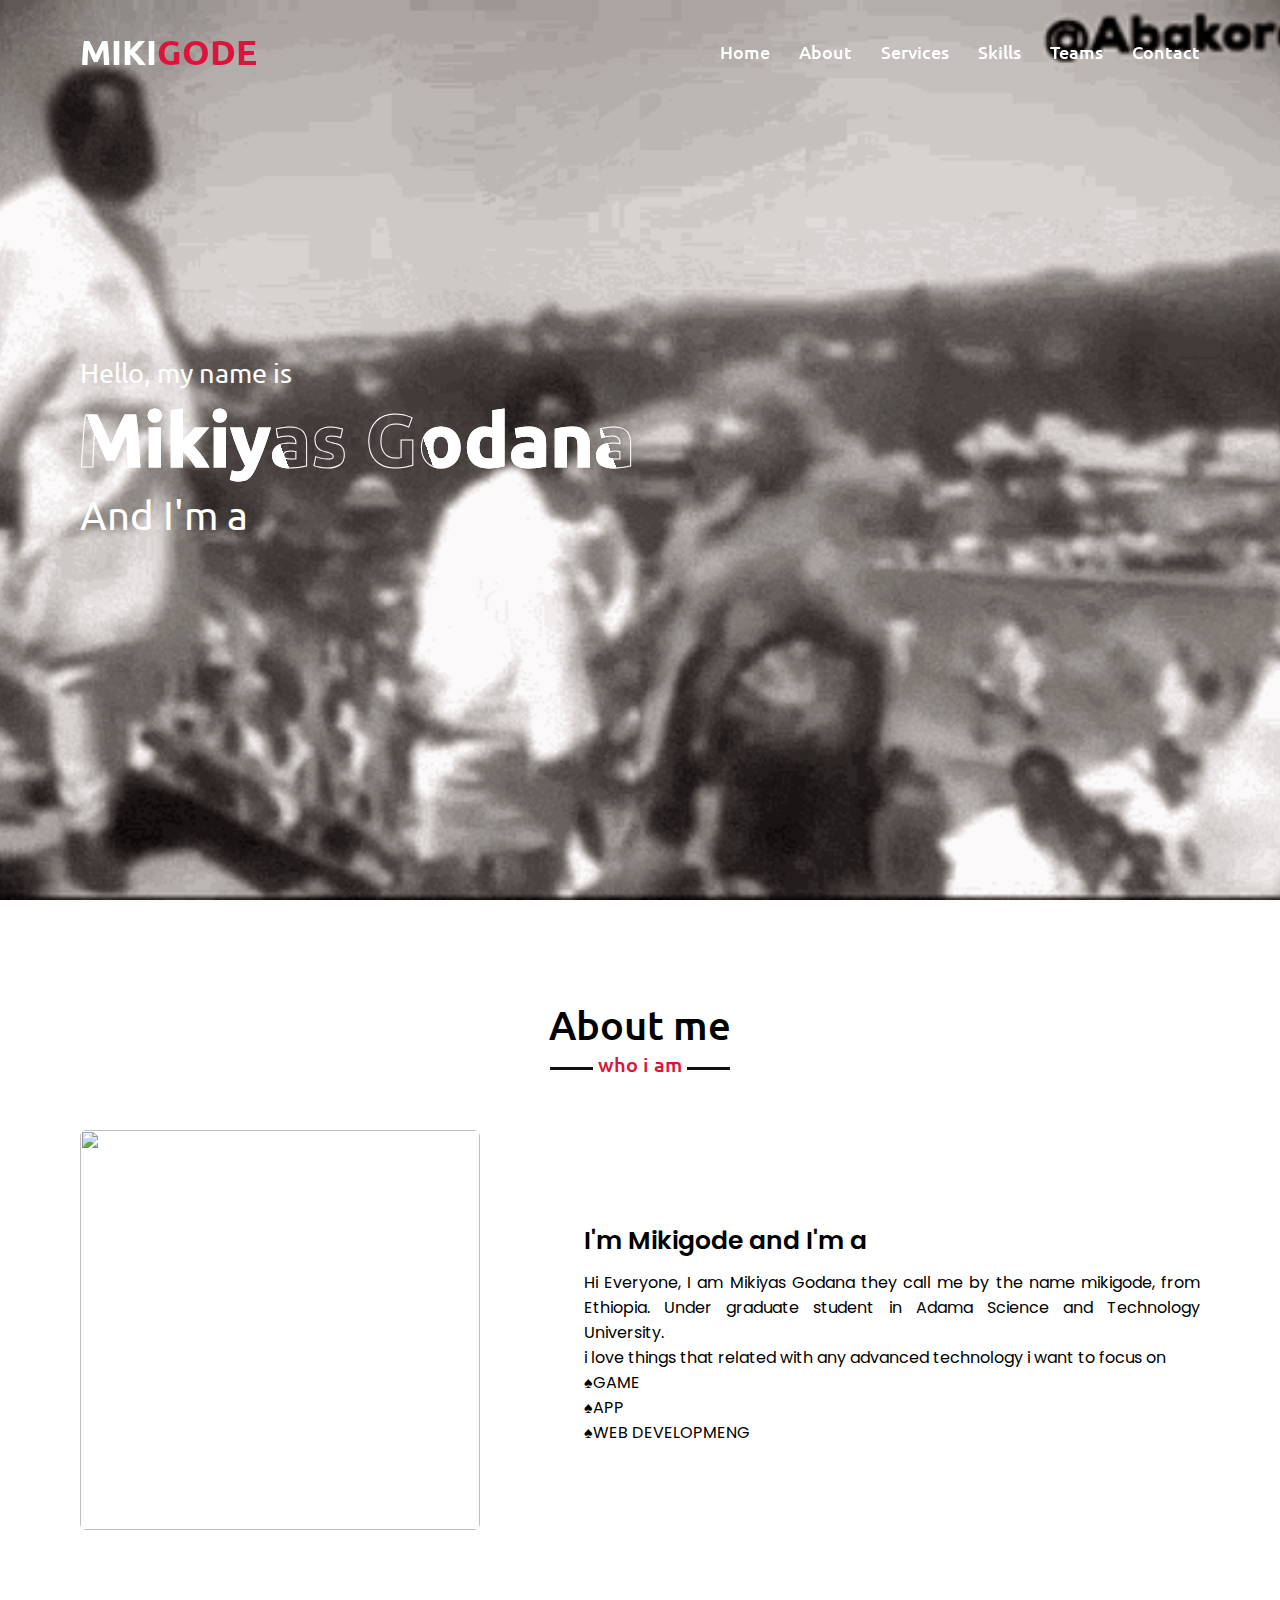
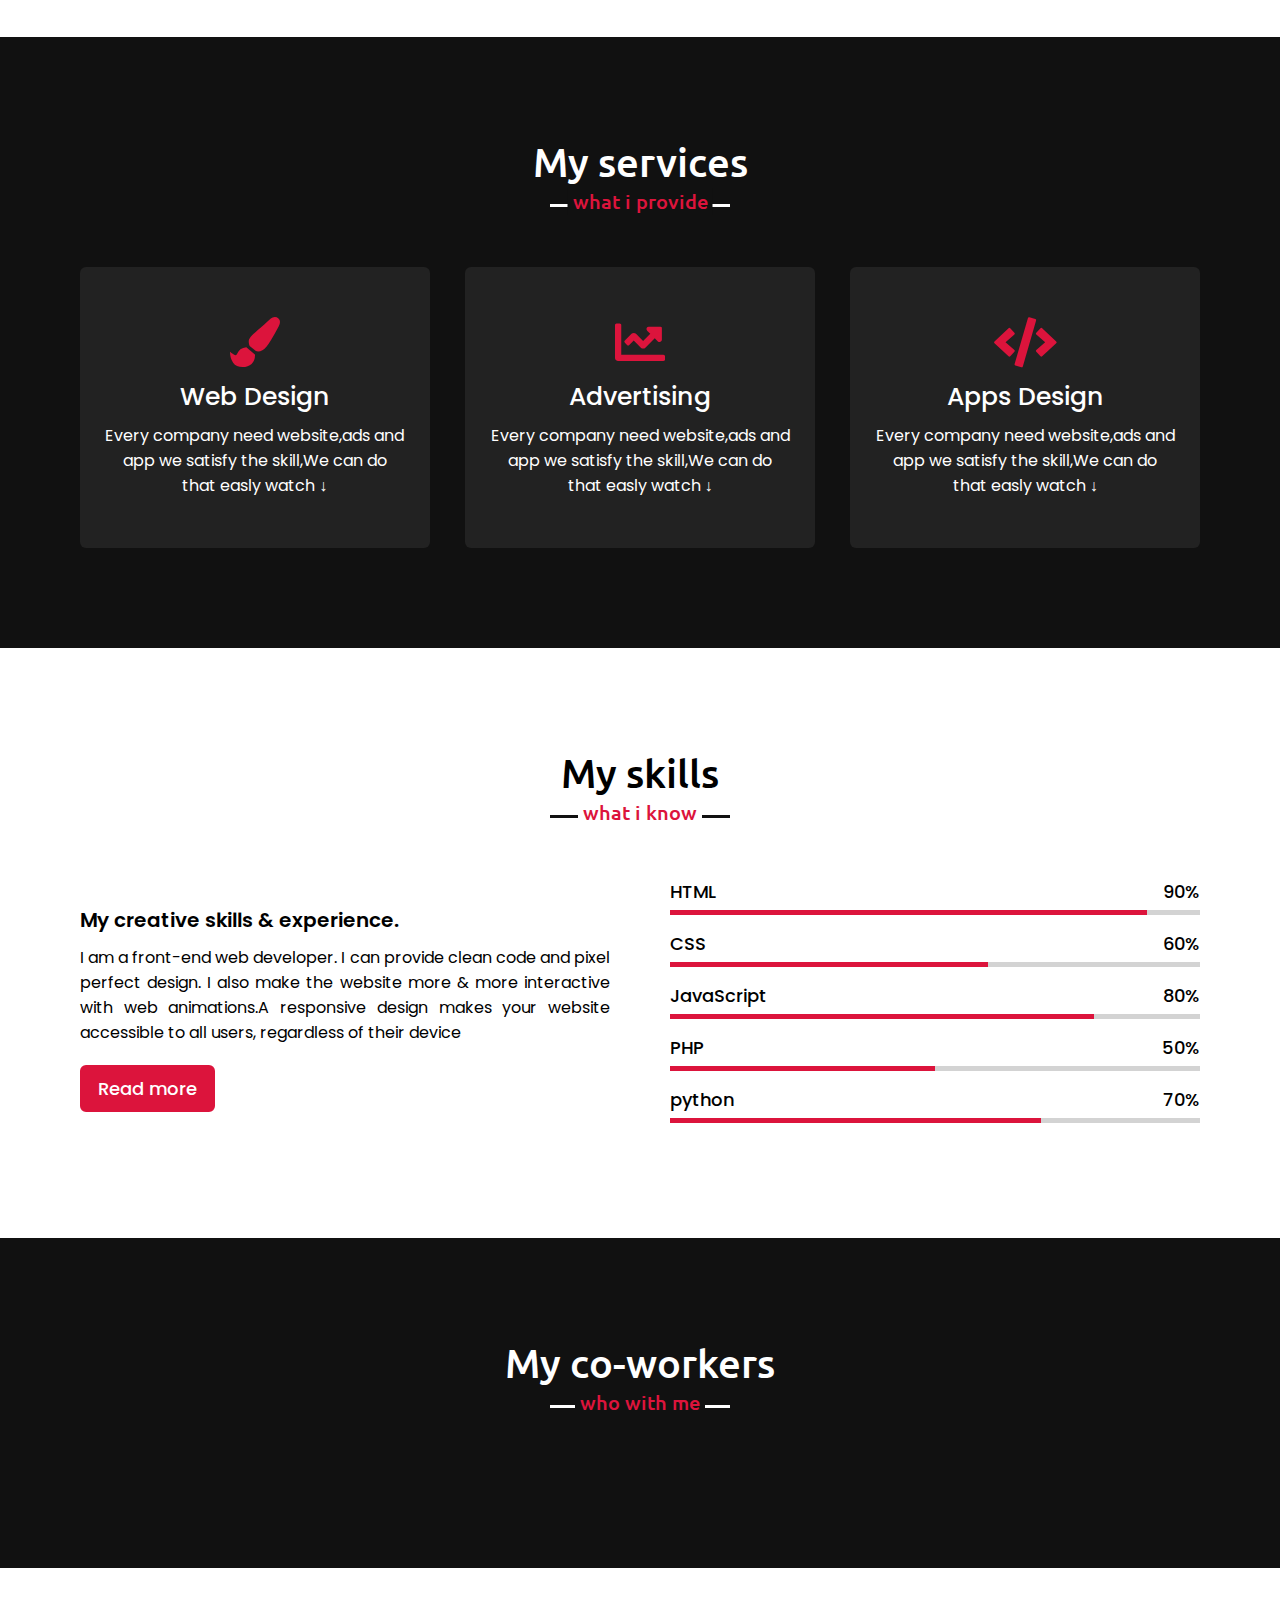
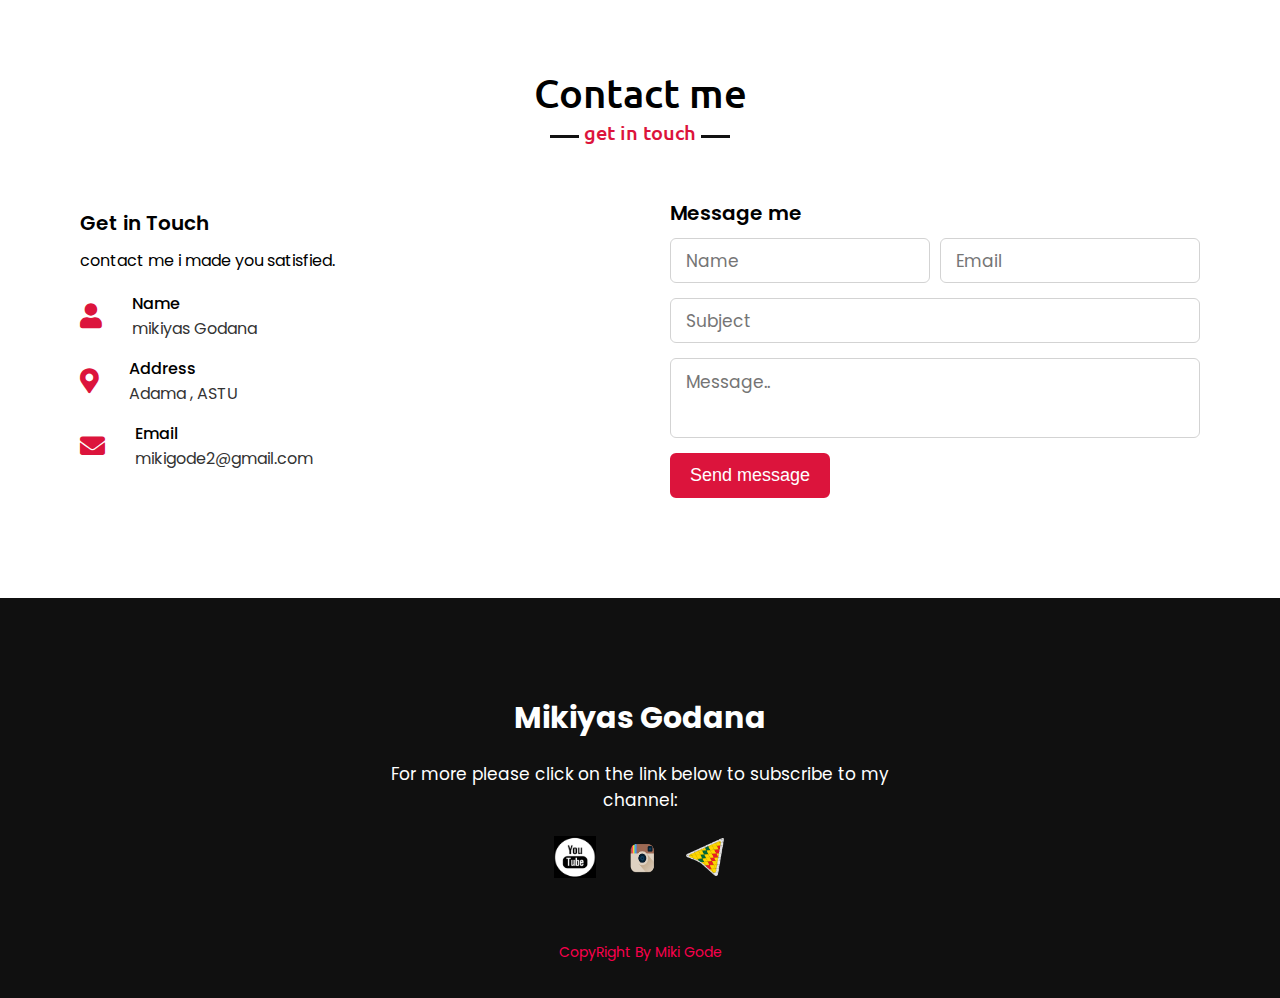
==== index.html @ 044a8412 "my profile" ====
<!DOCTYPE html>
<!-- Created By Mikigode -->
<html lang="en">

<head>
    <meta charset="UTF-8">
    <meta name="viewport" content="width=device-width, initial-scale=1.0">
    <title>miki's Portfolio Website</title>
    <link rel="stylesheet" href="style.css">
    <link rel="icon" type="image/png" href="images/favicon.png" />
    <link rel="stylesheet" href="https://cdnjs.cloudflare.com/ajax/libs/font-awesome/5.15.3/css/all.min.css" />
    <script src="https://code.jquery.com/jquery-3.5.1.min.js"></script>
    <script src="https://cdnjs.cloudflare.com/ajax/libs/typed.js/2.0.11/typed.min.js"></script>
    <script src="https://cdnjs.cloudflare.com/ajax/libs/waypoints/4.0.1/jquery.waypoints.min.js"></script>
    <script src="https://cdnjs.cloudflare.com/ajax/libs/OwlCarousel2/2.3.4/owl.carousel.min.js"></script>
    <link rel="stylesheet" href="https://cdnjs.cloudflare.com/ajax/libs/OwlCarousel2/2.3.4/assets/owl.carousel.min.css" />

</head>

<body>
    <div class="scroll-up-btn">
        <i class="fas fa-angle-up"></i>
    </div>
    <nav class="navbar">
        <div class="max-width">
            <div class="logo"><a href="#">MIKI<span>GODE</span></a></div>
            <ul class="menu">
                <li><a href="#home" class="menu-btn">Home</a></li>
                <li><a href="#about" class="menu-btn">About</a></li>
                <li><a href="#services" class="menu-btn">Services</a></li>
                <li><a href="#skills" class="menu-btn">Skills</a></li>
                <li><a href="#teams" class="menu-btn">Teams</a></li>
                <li><a href="#contact" class="menu-btn">Contact</a></li>
            </ul>
            <div class="menu-btn">
                <i class="fas fa-bars"></i>
            </div>
        </div>
    </nav>

    <!-- home section start -->
    <section class="home" id="home">
        <div class="max-width">
            <div class="home-content">
                <div class="text-1">Hello, my name is</div>
                <div class="text-2">Mikiyas Godana</div>
                <div class="text-3">And I'm a <span class="typing"></span></div>
            </div>
        </div>
    </section>

    <!-- about section start -->
    <section class="about" id="about">
        <div class="max-width">
            <h2 class="title">About me</h2>
            <div class="about-content">
                <div class="column left">
                    <img src="images/profile-1.jpg" alt="">
                </div>
                <div class="column right">
                    <div class="text">I'm Mikigode and I'm a <span class="typing-2"></span></div>
                    <p>Hi Everyone, I am Mikiyas Godana they call me by the name mikigode, from Ethiopia.
                        Under graduate student in Adama Science and Technology University.<br>
                    i love things that related with any advanced technology i want to focus on <br>
                    &#9824;GAME <br>
                    &#9824;APP <br>
                    &#9824;WEB DEVELOPMENG<br>
                    </p>
                </div>
            </div>
        </div>
    </section>

    <!-- services section start -->
    <section class="services" id="services">
        <div class="max-width">
            <h2 class="title">My services</h2>
            <div class="serv-content">
                <div class="card">
                    <div class="box">
                        <i class="fas fa-paint-brush"></i>
                        <div class="text">Web Design</div>
                        <p>Every company need website,ads and app we satisfy the skill,We can do that easly watch &#8595;</p>
                    </div>
                </div>
                <div class="card">
                    <div class="box">
                        <i class="fas fa-chart-line"></i>
                        <div class="text">Advertising</div>
                        <p>Every company need website,ads and app we satisfy the skill,We can do that easly watch &#8595;</p>
                    </div>
                </div>
                <div class="card">
                    <div class="box">
                        <i class="fas fa-code"></i>
                        <div class="text">Apps Design</div>
                        <p>Every company need website,ads and app we satisfy the skill,We can do that easly watch &#8595;</p>
                    </div>
                </div>
            </div>
        </div>

    </section>

    <!-- skills section start -->
    <section class="skills" id="skills">
        <div class="max-width">
            <h2 class="title">My skills</h2>
            <div class="skills-content">
                <div class="column left">
                    <div class="text">My creative skills & experience.</div>
                    <p>I am a front-end web developer. I can provide clean code and pixel perfect design. I also make the website more & more interactive with web animations.A responsive design makes your website accessible to all users, regardless of their device</p>
                    <a href="#">Read more</a>
                </div>
                <div class="column right">
                    <div class="bars">
                        <div class="info">
                            <span>HTML</span>
                            <span>90%</span>
                        </div>
                        <div class="line html"></div>
                    </div>
                    <div class="bars">
                        <div class="info">
                            <span>CSS</span>
                            <span>60%</span>
                        </div>
                        <div class="line css"></div>
                    </div>
                    <div class="bars">
                        <div class="info">
                            <span>JavaScript</span>
                            <span>80%</span>
                        </div>
                        <div class="line js"></div>
                    </div>
                    <div class="bars">
                        <div class="info">
                            <span>PHP</span>
                            <span>50%</span>
                        </div>
                        <div class="line php"></div>
                    </div>
                    <div class="bars">
                        <div class="info">
                            <span>python</span>
                            <span>70%</span>
                        </div>
                        <div class="line mysql"></div>
                    </div>
                </div>
            </div>
        </div>
    </section>

    <!-- teams section start -->
    <section class="teams" id="teams">
        <div class="max-width">
            <h2 class="title">My co-workers</h2>
            <div class="carousel owl-carousel">
                <div class="card">
                    <div class="box">
                        <img src="images/profile-2.jpeg" alt="">
                        <div class="text">Adam Wodale</div>
                        <p>front-end developer at ASTU CSEC DEVELOPMENT devision.</p>
                    </div>
                </div>
                <div class="card">
                    <div class="box">
                        <img src="images/profile-2.jpeg" alt="">
                        <div class="text">Tamrat Ayalew</div>
                        <p>backend developer at ASTU CSEC DEVELOPMENT devision.</p>
                    </div>
                </div>
                <div class="card">
                    <div class="box">
                        <img src="images/profile-2.jpeg" alt="">
                        <div class="text">Kaleab Adane</div>
                        <p>graphics designer.</p>
                    </div>
                </div>
            </div>
        </div>
    </section>

    <!-- contact section start -->
    <section class="contact" id="contact">
        <div class="max-width">
            <h2 class="title">Contact me</h2>
            <div class="contact-content">
                <div class="column left">
                    <div class="text">Get in Touch</div>
                    <p>contact me i made you satisfied.</p>
                    <div class="icons">
                        <div class="row">
                            <i class="fas fa-user"></i>
                            <div class="info">
                                <div class="head">Name</div>
                                <div class="sub-title">mikiyas Godana</div>
                            </div>
                        </div>
                        <div class="row">
                            <i class="fas fa-map-marker-alt"></i>
                            <div class="info">
                                <div class="head">Address</div>
                                <div class="sub-title">Adama , ASTU</div>
                            </div>
                        </div>
                        <div class="row">
                            <i class="fas fa-envelope"></i>
                            <div class="info">
                                <div class="head">Email</div>
                                <div class="sub-title">mikigode2@gmail.com</div>
                            </div>
                        </div>
                    </div>
                </div>
                <div class="column right">
                    <div class="text">Message me</div>
                    <form action="#">
                        <div class="fields">
                            <div class="field name">
                                <input type="text" placeholder="Name" required>
                            </div>
                            <div class="field email">
                                <input type="email" placeholder="Email" required>
                            </div>
                        </div>
                        <div class="field">
                            <input type="text" placeholder="Subject" required>
                        </div>
                        <div class="field textarea">
                            <textarea cols="30" rows="10" placeholder="Message.." required></textarea>
                        </div>
                        <div class="button-area">
                            <button type="submit">Send message</button>
                        </div>
                    </form>
                </div>
            </div>
        </div>
    </section>

    <!-- footer section start -->
	<footer>
		<p>Mikiyas Godana</p>
		<p>For more please click on the link below to subscribe to my channel:</p>
		<div class="social">
			<a href="https://YOUTUBE.com/mikigode"><img src="images/index.png" style="width:42px;height:42px;"></a>
			<a href="https://instgram.com/mikigode"><img src="images/insta.png" style="width:80px;height:50px;"></i></a>
			<a href="https://t.me/mikigode"><img src="images/telegram.png" style="width:38px;height:38px;"></img></a>
		</div>
		<p class="end">CopyRight By Miki Gode</p>
	</footer>

    <script src="script.js"></script>
</body>

</html>
---- style.css ----
/*  import google fonts */

@import url('https://fonts.googleapis.com/css2?family=Poppins:wght@400;500;600;700&family=Ubuntu:wght@400;500;700&display=swap');
* {
    margin: 0;
    padding: 0;
    box-sizing: border-box;
    text-decoration: none;
}

html {
    scroll-behavior: smooth;
}


/* custom scroll bar */

::-webkit-scrollbar {
    width: 10px;
}

::-webkit-scrollbar-track {
    background: #f1f1f1;
}

::-webkit-scrollbar-thumb {
    background: #888;
}

::-webkit-scrollbar-thumb:hover {
    background: #555;
}


/* all similar content styling codes */

section {
    padding: 100px 0;
}

.max-width {
    max-width: 1300px;
    padding: 0 80px;
    margin: auto;
}

.about,
.services,
.skills,
.teams,
.contact,
footer {
    font-family: 'Poppins', sans-serif;
}

.about .about-content,
.services .serv-content,
.skills .skills-content,
.contact .contact-content {
    display: flex;
    flex-wrap: wrap;
    align-items: center;
    justify-content: space-between;
}

section .title {
    position: relative;
    text-align: center;
    font-size: 40px;
    font-weight: 500;
    margin-bottom: 60px;
    padding-bottom: 20px;
    font-family: 'Ubuntu', sans-serif;
}

section .title::before {
    content: "";
    position: absolute;
    bottom: 0px;
    left: 50%;
    width: 180px;
    height: 3px;
    background: #111;
    transform: translateX(-50%);
}

section .title::after {
    position: absolute;
    bottom: -8px;
    left: 50%;
    font-size: 20px;
    color: crimson;
    padding: 0 5px;
    background: #fff;
    transform: translateX(-50%);
}


/* navbar styling */

.navbar {
    position: fixed;
    width: 100%;
    z-index: 999;
    padding: 30px 0;
    font-family: 'Ubuntu', sans-serif;
    transition: all 0.3s ease;
}

.navbar.sticky {
    padding: 15px 0;
    background: crimson;
}

.navbar .max-width {
    display: flex;
    align-items: center;
    justify-content: space-between;
}

.navbar .logo a {
    color: #fff;
    font-size: 35px;
    font-weight: 600;
}

.navbar .logo a span {
    color: crimson;
    transition: all 0.3s ease;
}

.navbar.sticky .logo a span {
    color: #fff;
}

.navbar .menu li {
    list-style: none;
    display: inline-block;
}

.navbar .menu li a {
    display: block;
    color: #fff;
    font-size: 18px;
    font-weight: 500;
    margin-left: 25px;
    transition: color 0.3s ease;
}

.navbar .menu li a:hover {
    color: crimson;
}

.navbar.sticky .menu li a:hover {
    color: #fff;
}


/* menu btn styling */

.menu-btn {
    color: #fff;
    font-size: 23px;
    cursor: pointer;
    display: none;
}

.scroll-up-btn {
    position: fixed;
    height: 45px;
    width: 42px;
    background: crimson;
    right: 30px;
    bottom: 10px;
    text-align: center;
    line-height: 45px;
    color: #fff;
    z-index: 9999;
    font-size: 30px;
    border-radius: 6px;
    border-bottom-width: 2px;
    cursor: pointer;
    opacity: 0;
    pointer-events: none;
    transition: all 0.3s ease;
}

.scroll-up-btn.show {
    bottom: 30px;
    opacity: 1;
    pointer-events: auto;
}

.scroll-up-btn:hover {
    filter: brightness(90%);
}


/* home section styling */

.home {
    display: flex;
    background: url("images/ethio-abakoran.gif") no-repeat center;
    height: 100vh;
    color: rgb(253, 253, 252);
    min-height: 500px;
    background-size: cover;
    background-attachment: fixed;
    font-family: 'Ubuntu', sans-serif;
}

.home .max-width {
    width: 100%;
    display: flex;
}

.home .max-width .row {
    margin-right: 0;
}

.home .home-content .text-1 {
    font-size: 27px;
}

.home .home-content .text-2 {
    font-size: 75px;
    font-weight: 600;
    margin-left: -3px;
    color: transparent;
    -webkit-text-stroke: 1px #fff;
    background: url(images/back.png);
    -webkit-background-clip: text;
    background-position: 0 0;
    animation: back 20s linear infinite;
}

@keyframes back {
    100% {
        background-position: 2000px 0;
    }
}

.home .home-content .text-3 {
    font-size: 40px;
    margin: 5px 0;
}

.home .home-content .text-3 span {
    color: crimson;
    font-weight: 500;
}

.home .home-content a {
    display: inline-block;
    background: crimson;
    color: rgb(0, 0, 0);
    font-size: 25px;
    padding: 12px 36px;
    margin-top: 20px;
    font-weight: 400;
    border-radius: 6px;
    border: 2px solid crimson;
    transition: all 0.3s ease;
}

.home .home-content a:hover {
    color: crimson;
    background: none;
}


/* about section styling */

.about .title::after {
    content: "who i am";
}

.about .about-content .left {
    width: 45%;
}

.about .about-content .left img {
    height: 400px;
    width: 400px;
    object-fit: cover;
    border-radius: 6px;
}

.about .about-content .right {
    width: 55%;
}

.about .about-content .right .text {
    font-size: 25px;
    font-weight: 600;
    margin-bottom: 10px;
}

.about .about-content .right .text span {
    color: crimson;
}

.about .about-content .right p {
    text-align: justify;
}

.about .about-content .right a {
    display: inline-block;
    background: crimson;
    color: #fff;
    font-size: 20px;
    font-weight: 500;
    padding: 10px 30px;
    margin-top: 20px;
    border-radius: 6px;
    border: 2px solid crimson;
    transition: all 0.3s ease;
}

.about .about-content .right a:hover {
    color: crimson;
    background: none;
}


/* services section styling */

.services,
.teams {
    color: #fff;
    background: #111;
}

.services .title::before,
.teams .title::before {
    background: #fff;
}

.services .title::after,
.teams .title::after {
    background: #111;
    content: "what i provide";
}

.services .serv-content .card {
    width: calc(33% - 20px);
    background: #222;
    text-align: center;
    border-radius: 6px;
    padding: 50px 25px;
    cursor: pointer;
    transition: all 0.3s ease;
}

.services .serv-content .card:hover {
    background: crimson;
}

.services .serv-content .card .box {
    transition: all 0.3s ease;
}

.services .serv-content .card:hover .box {
    transform: scale(1.05);
}

.services .serv-content .card i {
    font-size: 50px;
    color: crimson;
    transition: color 0.3s ease;
}

.services .serv-content .card:hover i {
    color: #fff;
}

.services .serv-content .card .text {
    font-size: 25px;
    font-weight: 500;
    margin: 10px 0 7px 0;
}


/* skills section styling */

.skills .title::after {
    content: "what i know";
}

.skills .skills-content .column {
    width: calc(50% - 30px);
}

.skills .skills-content .left .text {
    font-size: 20px;
    font-weight: 600;
    margin-bottom: 10px;
}

.skills .skills-content .left p {
    text-align: justify;
}

.skills .skills-content .left a {
    display: inline-block;
    background: crimson;
    color: #fff;
    font-size: 18px;
    font-weight: 500;
    padding: 8px 16px;
    margin-top: 20px;
    border-radius: 6px;
    border: 2px solid crimson;
    transition: all 0.3s ease;
}

.skills .skills-content .left a:hover {
    color: crimson;
    background: none;
}

.skills .skills-content .right .bars {
    margin-bottom: 15px;
}

.skills .skills-content .right .info {
    display: flex;
    margin-bottom: 5px;
    align-items: center;
    justify-content: space-between;
}

.skills .skills-content .right span {
    font-weight: 500;
    font-size: 18px;
}

.skills .skills-content .right .line {
    height: 5px;
    width: 100%;
    background: lightgrey;
    position: relative;
}

.skills .skills-content .right .line::before {
    content: "";
    position: absolute;
    height: 100%;
    left: 0;
    top: 0;
    background: crimson;
}

.skills-content .right .html::before {
    width: 90%;
}

.skills-content .right .css::before {
    width: 60%;
}

.skills-content .right .js::before {
    width: 80%;
}

.skills-content .right .php::before {
    width: 50%;
}

.skills-content .right .mysql::before {
    width: 70%;
}


/* teams section styling */

.teams .title::after {
    content: "who with me";
}

.teams .carousel .card {
    background: #222;
    border-radius: 6px;
    padding: 25px 35px;
    text-align: center;
    overflow: hidden;
    transition: all 0.3s ease;
}

.teams .carousel .card:hover {
    background: crimson;
}

.teams .carousel .card .box {
    display: flex;
    flex-direction: column;
    align-items: center;
    justify-content: center;
    transition: all 0.3s ease;
}

.teams .carousel .card:hover .box {
    transform: scale(1.05);
}

.teams .carousel .card .text {
    font-size: 25px;
    font-weight: 500;
    margin: 10px 0 7px 0;
}

.teams .carousel .card img {
    height: 150px;
    width: 150px;
    object-fit: cover;
    border-radius: 50%;
    border: 5px solid crimson;
    transition: all 0.3s ease;
}

.teams .carousel .card:hover img {
    border-color: #fff;
}

.owl-dots {
    text-align: center;
    margin-top: 20px;
}

.owl-dot {
    height: 13px;
    width: 13px;
    margin: 0 5px;
    outline: none!important;
    border-radius: 50%;
    border: 2px solid crimson!important;
    transition: all 0.3s ease;
}

.owl-dot.active {
    width: 35px;
    border-radius: 14px;
}

.owl-dot.active,
.owl-dot:hover {
    background: crimson!important;
}


/* contact section styling */

.contact .title::after {
    content: "get in touch";
}

.contact .contact-content .column {
    width: calc(50% - 30px);
}

.contact .contact-content .text {
    font-size: 20px;
    font-weight: 600;
    margin-bottom: 10px;
}

.contact .contact-content .left p {
    text-align: justify;
}

.contact .contact-content .left .icons {
    margin: 10px 0;
}

.contact .contact-content .row {
    display: flex;
    height: 65px;
    align-items: center;
}

.contact .contact-content .row .info {
    margin-left: 30px;
}

.contact .contact-content .row i {
    font-size: 25px;
    color: crimson;
}

.contact .contact-content .info .head {
    font-weight: 500;
}

.contact .contact-content .info .sub-title {
    color: #333;
}

.contact .right form .fields {
    display: flex;
}

.contact .right form .field,
.contact .right form .fields .field {
    height: 45px;
    width: 100%;
    margin-bottom: 15px;
}

.contact .right form .textarea {
    height: 80px;
    width: 100%;
}

.contact .right form .name {
    margin-right: 10px;
}

.contact .right form .field input,
.contact .right form .textarea textarea {
    height: 100%;
    width: 100%;
    border: 1px solid lightgrey;
    border-radius: 6px;
    outline: none;
    padding: 0 15px;
    font-size: 17px;
    font-family: 'Poppins', sans-serif;
    transition: all 0.3s ease;
}

.contact .right form .field input:focus,
.contact .right form .textarea textarea:focus {
    border-color: #b3b3b3;
}

.contact .right form .textarea textarea {
    padding-top: 10px;
    resize: none;
}

.contact .right form .button-area {
    display: flex;
    align-items: center;
}

.right form .button-area button {
    color: #fff;
    display: block;
    width: 160px!important;
    height: 45px;
    outline: none;
    font-size: 18px;
    font-weight: 500;
    border-radius: 6px;
    cursor: pointer;
    flex-wrap: nowrap;
    background: crimson;
    border: 2px solid crimson;
    transition: all 0.3s ease;
}

.right form .button-area button:hover {
    color: crimson;
    background: none;
}


/* footer section styling */

footer {
    background: #111;
    padding: 15px 23px;
    color: #fff;
    text-align: center;
}

footer span a {
    color: crimson;
    text-decoration: none;
}

footer span a:hover {
    text-decoration: underline;
}


/* responsive media query start */

@media (max-width: 1104px) {
    .about .about-content .left img {
        height: 350px;
        width: 350px;
    }
}

@media (max-width: 991px) {
    .max-width {
        padding: 0 50px;
    }
}

@media (max-width: 947px) {
    .menu-btn {
        display: block;
        z-index: 999;
    }
    .menu-btn i.active:before {
        content: "\f00d";
    }
    .navbar .menu {
        position: fixed;
        height: 100vh;
        width: 100%;
        left: -100%;
        top: 0;
        background: #111;
        text-align: center;
        padding-top: 80px;
        transition: all 0.3s ease;
    }
    .navbar .menu.active {
        left: 0;
    }
    .navbar .menu li {
        display: block;
    }
    .navbar .menu li a {
        display: inline-block;
        margin: 20px 0;
        font-size: 25px;
    }
    .home .home-content .text-2 {
        font-size: 70px;
    }
    .home .home-content .text-3 {
        font-size: 35px;
    }
    .home .home-content a {
        font-size: 23px;
        padding: 10px 30px;
    }
    .max-width {
        max-width: 930px;
    }
    .about .about-content .column {
        width: 100%;
    }
    .about .about-content .left {
        display: flex;
        justify-content: center;
        margin: 0 auto 60px;
    }
    .about .about-content .right {
        flex: 100%;
    }
    .services .serv-content .card {
        width: calc(50% - 10px);
        margin-bottom: 20px;
    }
    .skills .skills-content .column,
    .contact .contact-content .column {
        width: 100%;
        margin-bottom: 35px;
    }
}

@media (max-width: 690px) {
    .max-width {
        padding: 0 23px;
    }
    .home .home-content .text-2 {
        font-size: 60px;
    }
    .home .home-content .text-3 {
        font-size: 32px;
    }
    .home .home-content a {
        font-size: 20px;
    }
    .services .serv-content .card {
        width: 100%;
    }
}

@media (max-width: 500px) {
    .home .home-content .text-2 {
        font-size: 50px;
    }
    .home .home-content .text-3 {
        font-size: 27px;
    }
    .about .about-content .right .text,
    .skills .skills-content .left .text {
        font-size: 19px;
    }
    .contact .right form .fields {
        flex-direction: column;
    }
    .contact .right form .name,
    .contact .right form .email {
        margin: 0;
    }
    .right form .error-box {
        width: 150px;
    }
    .scroll-up-btn {
        right: 15px;
        bottom: 15px;
        height: 38px;
        width: 35px;
        font-size: 23px;
        line-height: 38px;
    }
}

footer {
    position: relative;
    width: 100%;
    height: 400px;
    background: #101010;
    display: flex;
    flex-direction: column;
    align-items: center;
    justify-content: center;
}

footer p:nth-child(1) {
    font-size: 30px;
    color: white;
    margin-bottom: 20px;
    font-weight: bold;
}

footer p:nth-child(2) {
    color: white;
    font-size: 17px;
    width: 500px;
    text-align: center;
    line-height: 26px;
}

.social {
    display: flex;
}

.social a {
    width: 45px;
    height: 45px;
    display: flex;
    align-items: center;
    justify-content: center;
    background: #black;
    border-radius: 50%;
    margin: 22px 10px;
    color: white;
    text-decoration: none;
    font-size: 20px;
}

.social a:hover {
    transform: scale(1.3);
    transition: .3s;
}

.end {
    position: absolute;
    color: #f9004d;
    bottom: 35px;
    font-size: 14px;
}
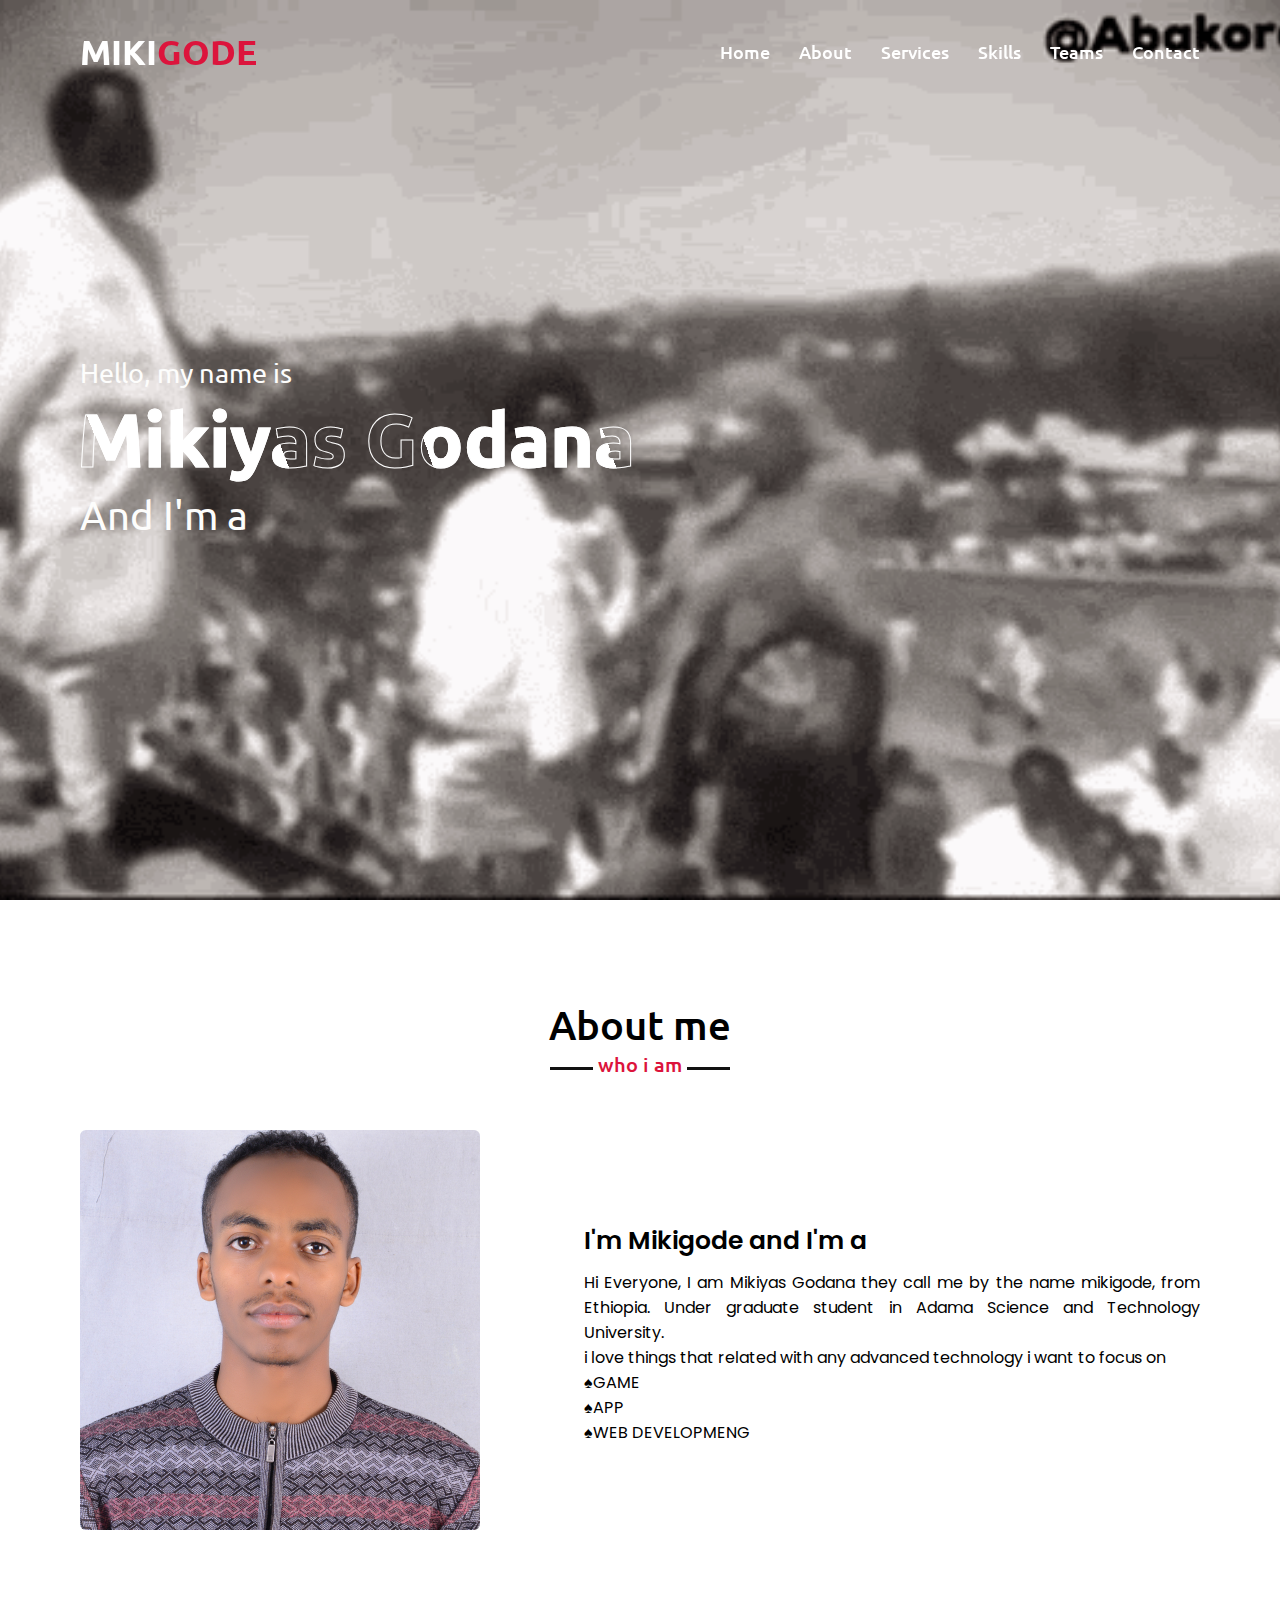
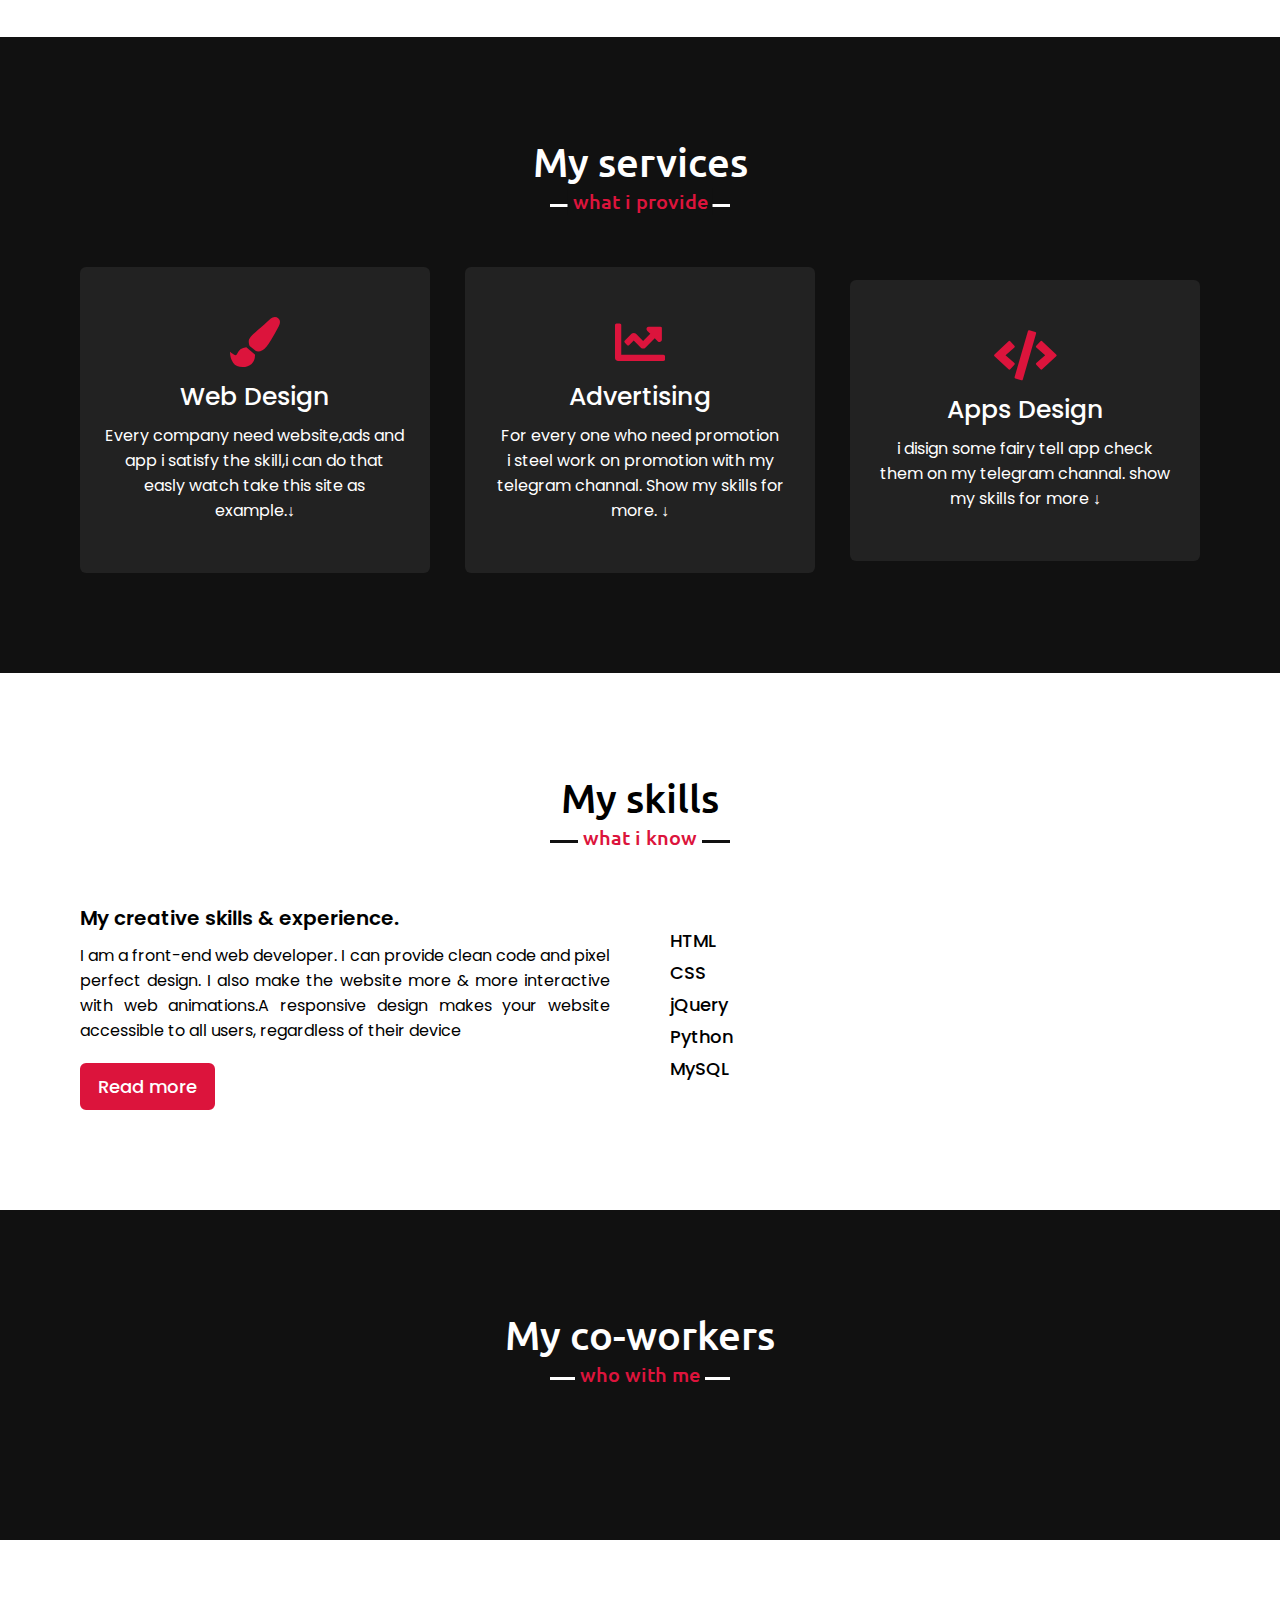
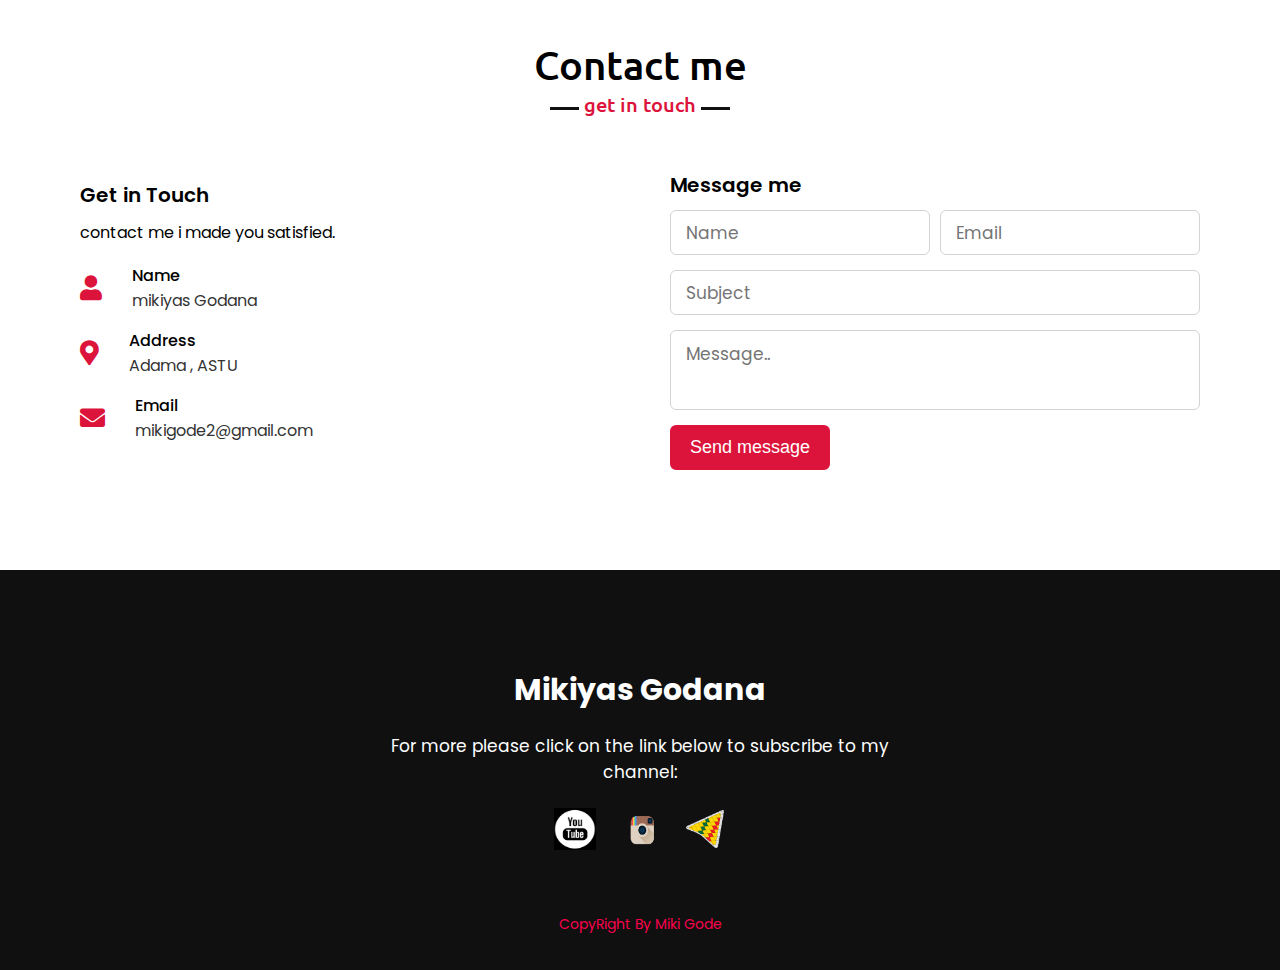
==== commit 69844c3c: "Update index.html" ====
--- a/index.html
+++ b/index.html
@@ -55,7 +55,7 @@
             <h2 class="title">About me</h2>
             <div class="about-content">
                 <div class="column left">
-                    <img src="images/profile-1.jpg" alt="">
+                    <img src="images/profile-1.JPG" alt="">
                 </div>
                 <div class="column right">
                     <div class="text">I'm Mikigode and I'm a <span class="typing-2"></span></div>
@@ -80,21 +80,21 @@
                     <div class="box">
                         <i class="fas fa-paint-brush"></i>
                         <div class="text">Web Design</div>
-                        <p>Every company need website,ads and app we satisfy the skill,We can do that easly watch &#8595;</p>
+                        <p>Every company need website,ads and app i satisfy the skill,i can do that easly watch take this site as example.&#8595;</p>
                     </div>
                 </div>
                 <div class="card">
                     <div class="box">
                         <i class="fas fa-chart-line"></i>
                         <div class="text">Advertising</div>
-                        <p>Every company need website,ads and app we satisfy the skill,We can do that easly watch &#8595;</p>
+                        <p>For every one who need promotion<br>i steel work on promotion with my telegram channal. Show my skills for more. &#8595;</p>
                     </div>
                 </div>
                 <div class="card">
                     <div class="box">
                         <i class="fas fa-code"></i>
                         <div class="text">Apps Design</div>
-                        <p>Every company need website,ads and app we satisfy the skill,We can do that easly watch &#8595;</p>
+                        <p>i disign some fairy tell app check them on my telegram channal. show my skills for more &#8595;</p>
                     </div>
                 </div>
             </div>
@@ -113,41 +113,48 @@
                     <a href="#">Read more</a>
                 </div>
                 <div class="column right">
-                    <div class="bars">
-                        <div class="info">
+                    <div class="skill-bars">
+                        <div class="bar">
+                          <div class="info">
                             <span>HTML</span>
-                            <span>90%</span>
-                        </div>
-                        <div class="line html"></div>
-                    </div>
-                    <div class="bars">
-                        <div class="info">
+                          </div>
+                          <div class="progress-line html">
+                            <span></span>
+                          </div>
+                        </div>
+                        <div class="bar">
+                          <div class="info">
                             <span>CSS</span>
-                            <span>60%</span>
-                        </div>
-                        <div class="line css"></div>
-                    </div>
-                    <div class="bars">
-                        <div class="info">
-                            <span>JavaScript</span>
-                            <span>80%</span>
-                        </div>
-                        <div class="line js"></div>
-                    </div>
-                    <div class="bars">
-                        <div class="info">
-                            <span>PHP</span>
-                            <span>50%</span>
-                        </div>
-                        <div class="line php"></div>
-                    </div>
-                    <div class="bars">
-                        <div class="info">
-                            <span>python</span>
-                            <span>70%</span>
-                        </div>
-                        <div class="line mysql"></div>
-                    </div>
+                          </div>
+                          <div class="progress-line css">
+                            <span></span>
+                          </div>
+                        </div>
+                        <div class="bar">
+                          <div class="info">
+                            <span>jQuery</span>
+                          </div>
+                          <div class="progress-line jquery">
+                            <span></span>
+                          </div>
+                        </div>
+                        <div class="bar">
+                          <div class="info">
+                            <span>Python</span>
+                          </div>
+                          <div class="progress-line python">
+                            <span></span>
+                          </div>
+                        </div>
+                        <div class="bar">
+                          <div class="info">
+                            <span>MySQL</span>
+                          </div>
+                          <div class="progress-line mysql">
+                            <span></span>
+                          </div>
+                        </div>
+                      </div>
                 </div>
             </div>
         </div>
@@ -160,23 +167,23 @@
             <div class="carousel owl-carousel">
                 <div class="card">
                     <div class="box">
-                        <img src="images/profile-2.jpeg" alt="">
+                        <img src="images/profile-1.jpg" alt="">
                         <div class="text">Adam Wodale</div>
                         <p>front-end developer at ASTU CSEC DEVELOPMENT devision.</p>
                     </div>
                 </div>
                 <div class="card">
                     <div class="box">
-                        <img src="images/profile-2.jpeg" alt="">
+                        <img src="images/profile-1.jpg" alt="">
                         <div class="text">Tamrat Ayalew</div>
                         <p>backend developer at ASTU CSEC DEVELOPMENT devision.</p>
                     </div>
                 </div>
                 <div class="card">
                     <div class="box">
-                        <img src="images/profile-2.jpeg" alt="">
-                        <div class="text">Kaleab Adane</div>
-                        <p>graphics designer.</p>
+                        <img src="images/profile-1.jpg" alt="">
+                        <div class="text">Mikiyas Godana</div>
+                        <p>frontend developer at ASTU CSEC development devision.</p>
                     </div>
                 </div>
             </div>
@@ -256,4 +263,4 @@
     <script src="script.js"></script>
 </body>
 
-</html>+</html>
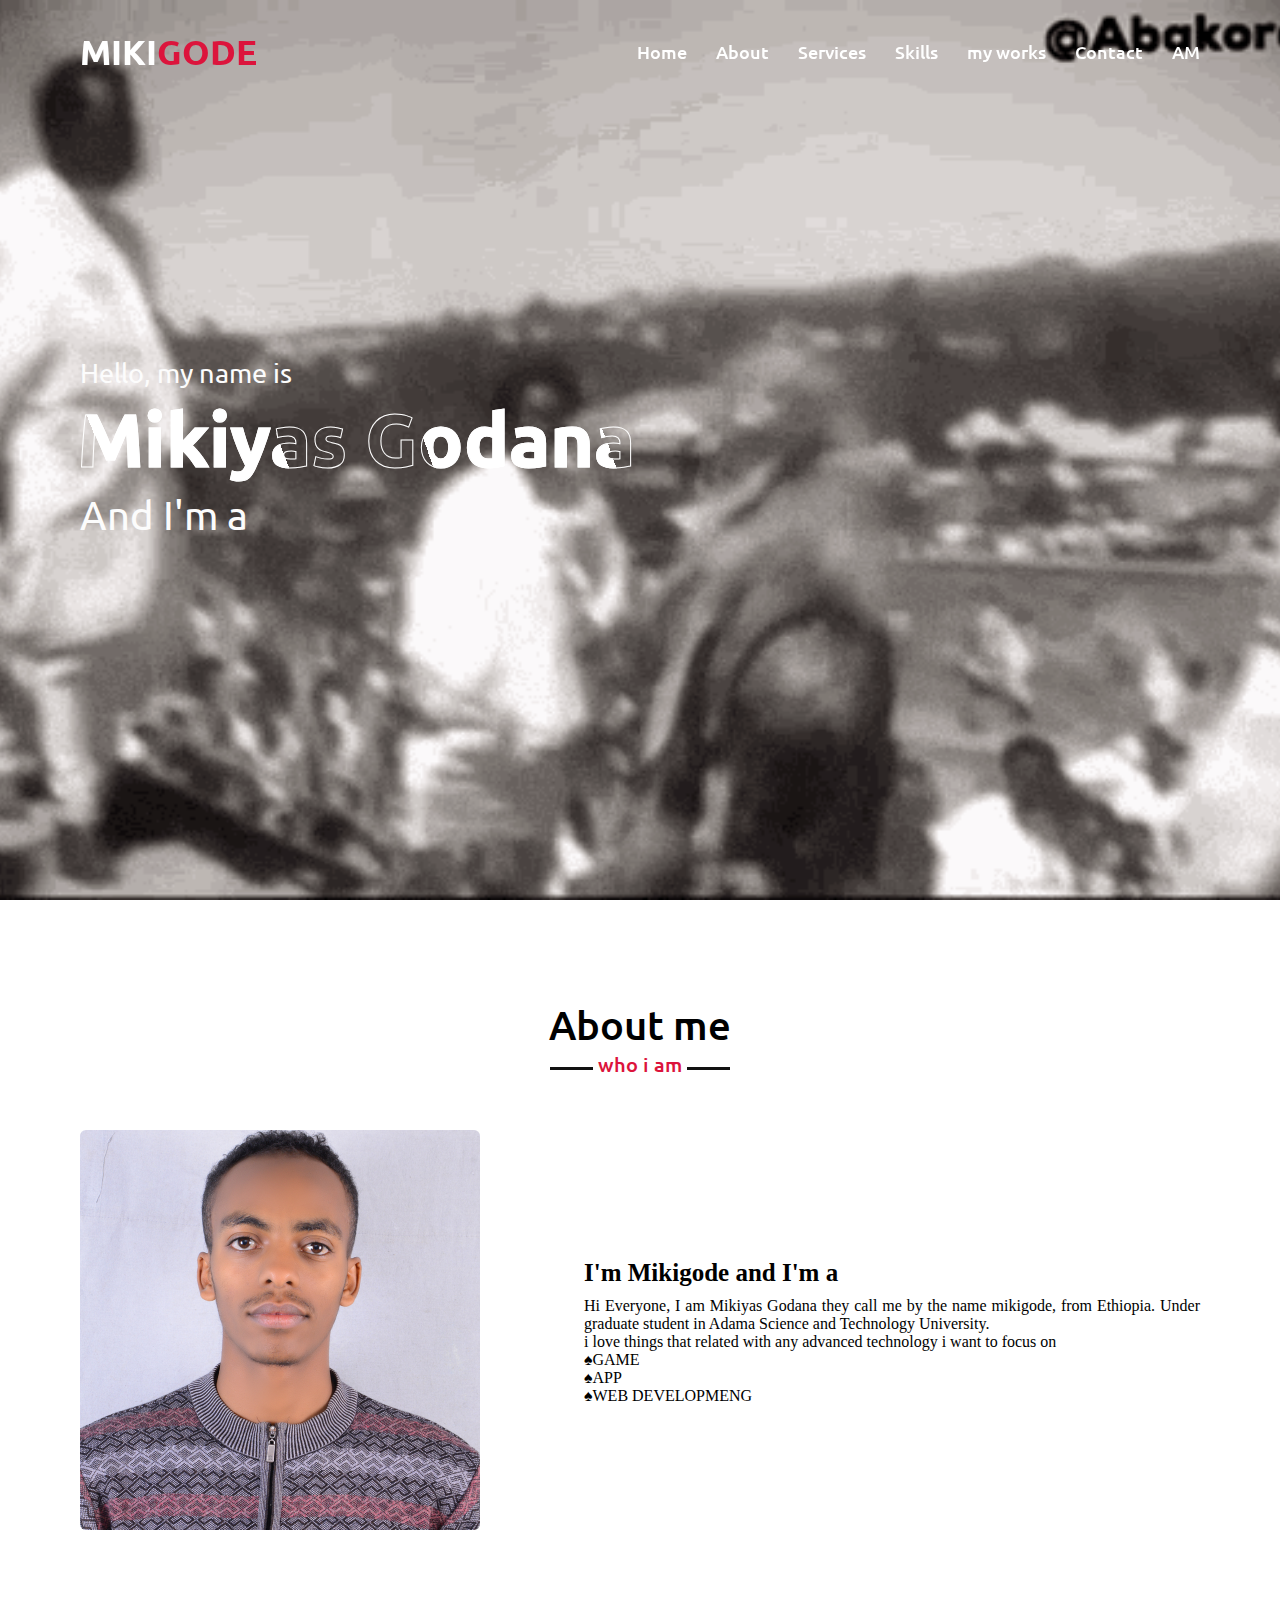
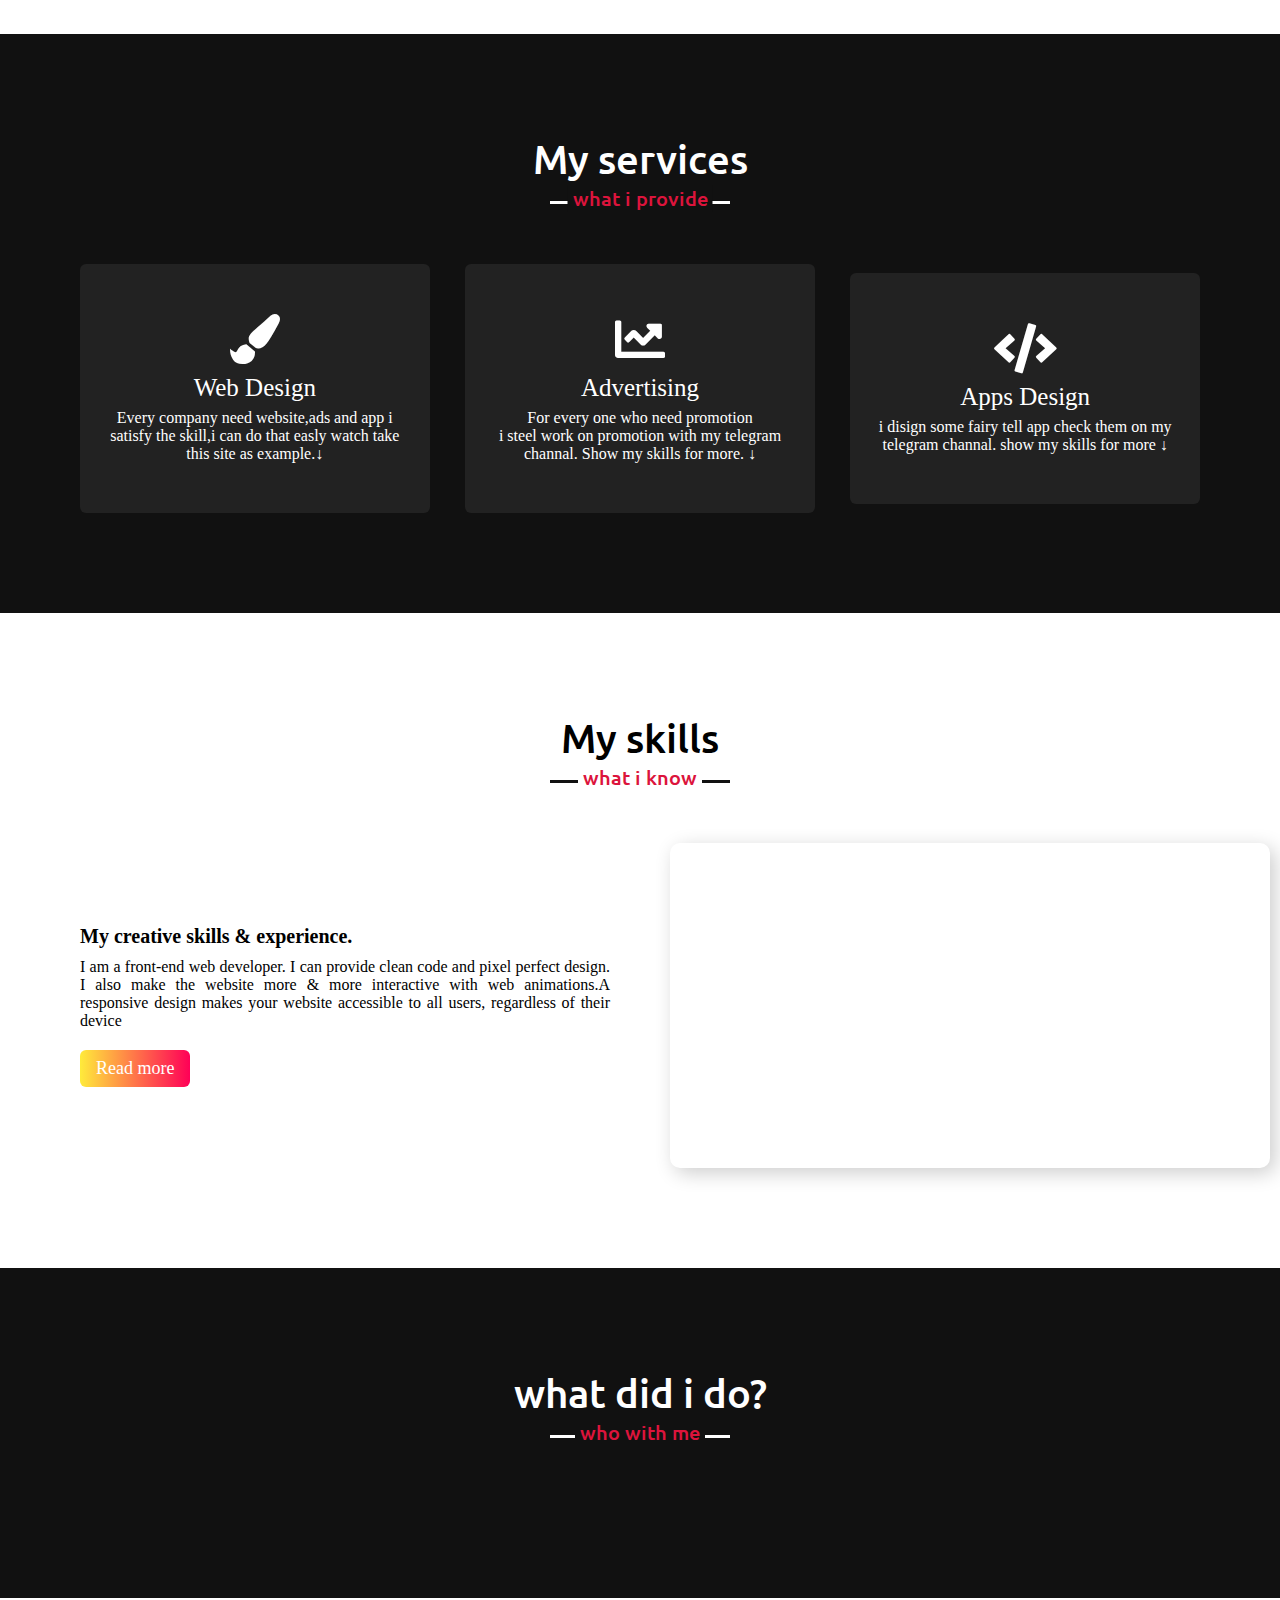
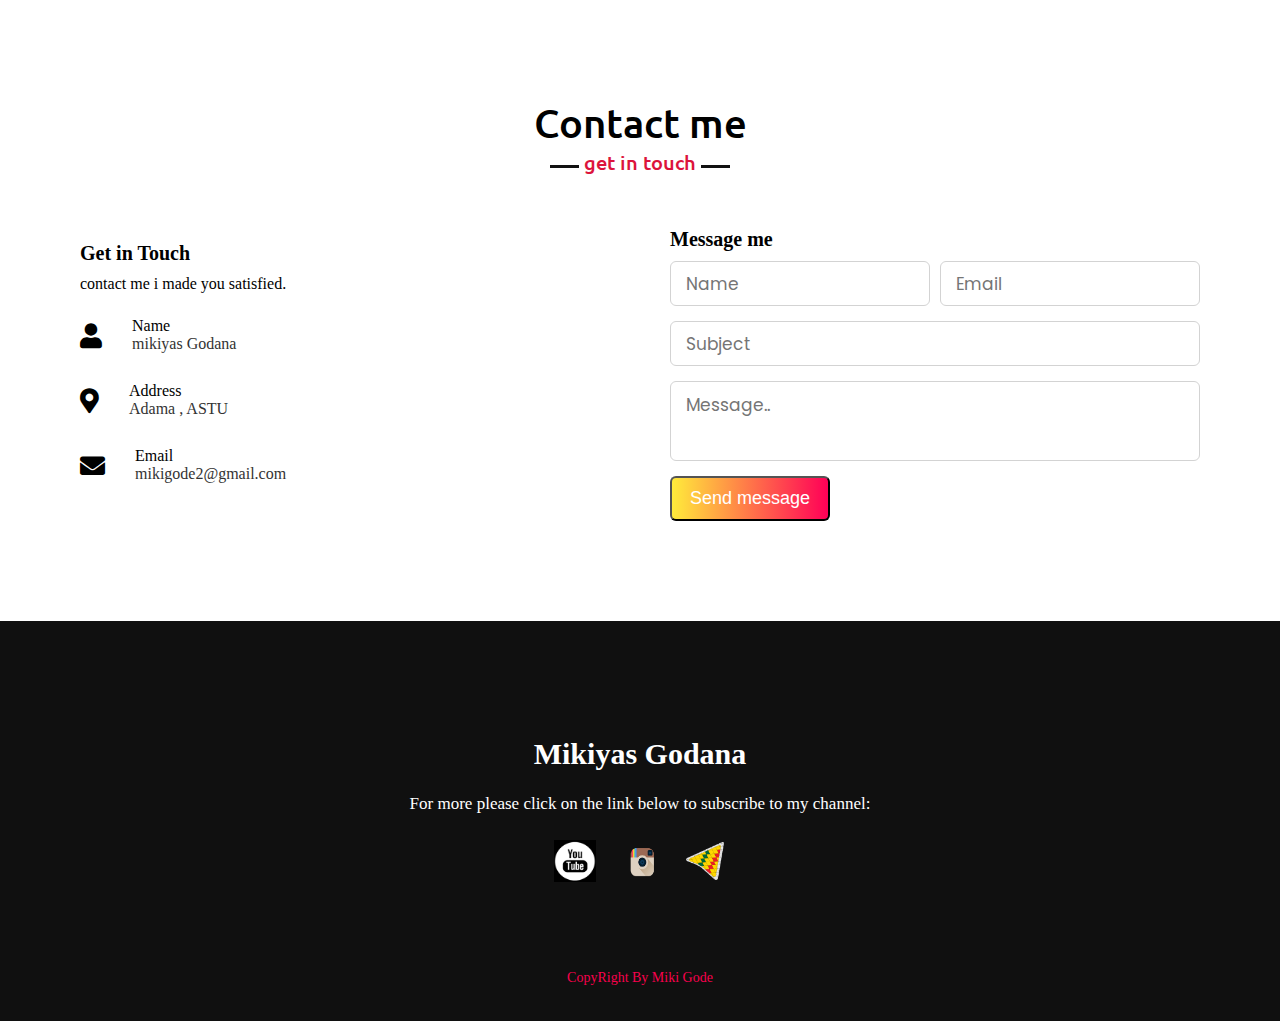
==== commit 1efe253a: "Update index.html" ====
--- a/index.html
+++ b/index.html
@@ -29,8 +29,9 @@
                 <li><a href="#about" class="menu-btn">About</a></li>
                 <li><a href="#services" class="menu-btn">Services</a></li>
                 <li><a href="#skills" class="menu-btn">Skills</a></li>
-                <li><a href="#teams" class="menu-btn">Teams</a></li>
+                <li><a href="#my works" class="menu-btn">my works</a></li>
                 <li><a href="#contact" class="menu-btn">Contact</a></li>
+		<li><a href="#am.html" class="menu-btn">AM</a></li>
             </ul>
             <div class="menu-btn">
                 <i class="fas fa-bars"></i>
@@ -132,9 +133,9 @@
                         </div>
                         <div class="bar">
                           <div class="info">
-                            <span>jQuery</span>
-                          </div>
-                          <div class="progress-line jquery">
+                            <span>AioGram</span>
+                          </div>
+                          <div class="progress-line Aiogram">
                             <span></span>
                           </div>
                         </div>
@@ -148,9 +149,9 @@
                         </div>
                         <div class="bar">
                           <div class="info">
-                            <span>MySQL</span>
-                          </div>
-                          <div class="progress-line mysql">
+                            <span>C++</span>
+                          </div>
+                          <div class="progress-line c++">
                             <span></span>
                           </div>
                         </div>
@@ -161,29 +162,29 @@
     </section>
 
     <!-- teams section start -->
-    <section class="teams" id="teams">
-        <div class="max-width">
-            <h2 class="title">My co-workers</h2>
+    <section class="teams" id="works">
+        <div class="max-width">
+            <h2 class="title">what did i do?</h2>
             <div class="carousel owl-carousel">
                 <div class="card">
                     <div class="box">
-                        <img src="images/profile-1.jpg" alt="">
-                        <div class="text">Adam Wodale</div>
-                        <p>front-end developer at ASTU CSEC DEVELOPMENT devision.</p>
-                    </div>
-                </div>
-                <div class="card">
-                    <div class="box">
-                        <img src="images/profile-1.jpg" alt="">
-                        <div class="text">Tamrat Ayalew</div>
-                        <p>backend developer at ASTU CSEC DEVELOPMENT devision.</p>
-                    </div>
-                </div>
-                <div class="card">
-                    <div class="box">
-                        <img src="images/profile-1.jpg" alt="">
-                        <div class="text">Mikiyas Godana</div>
-                        <p>frontend developer at ASTU CSEC development devision.</p>
+                        <img src="[data-uri]" alt="course outline">
+                        <div class="text">course out line</div>
+                        <p>this is ASTU course outline bot users can access every single course outline with their detail.</p>
+                    </div>
+                </div>
+                <div class="card">
+                    <div class="box">
+                        <img src="https://www.google.com/imgres?imgurl=https%3A%2F%2Fimg.freepik.com%2Ffree-vector%2Fcoming-soon-banner-with-brick-wall_19426-797.jpg%3Fsize%3D626%26ext%3Djpg&imgrefurl=https%3A%2F%2Fwww.freepik.com%2Fpremium-vector%2Fcoming-soon-banner-with-brick-wall_13550663.htm&tbnid=aKBJshptDB42YM&vet=12ahUKEwiHvdWzkN71AhXM04UKHVy0BU4QMygXegUIARCSAg..i&docid=1uv0O8IP3Rs8xM&w=626&h=357&itg=1&q=coming%20soon&client=ubuntu&ved=2ahUKEwiHvdWzkN71AhXM04UKHVy0BU4QMygXegUIARCSAg" alt="COMING SOON">
+                        <div class="text">coming soon</div>
+                        <p>Lorem ipsum dolor sit amet, consectetur adipiscing elit, sed do eiusmod tempor incididunt ut labore et dolore magna aliqua. Ut enim ad minim veniam, quis nostrud exercitation ullamco laboris nisi ut aliquip ex ea commodo consequat. Duis aute irure dolor in reprehenderit in voluptate velit esse cillum dolore eu fugiat nulla pariatur. Excepteur sint occaecat cupidatat non proident, sunt in culpa qui officia deserunt mollit anim id est laborum.</p>
+                    </div>
+                </div>
+                <div class="card">
+                    <div class="box">
+                        <img src="https://www.google.com/imgres?imgurl=https%3A%2F%2Fimg.freepik.com%2Ffree-vector%2Fneon-style-coming-soon-glowing-background-design_1017-25516.jpg%3Fsize%3D626%26ext%3Djpg%26ga%3DGA1.2.1357203206.1641772800&imgrefurl=https%3A%2F%2Fwww.freepik.com%2Fvectors%2Fcoming-soon-sign&tbnid=aXf2OplrfsR54M&vet=12ahUKEwiHvdWzkN71AhXM04UKHVy0BU4QMygIegUIARDuAQ..i&docid=JVAhIQbZPhs9sM&w=626&h=417&itg=1&q=coming%20soon&client=ubuntu&ved=2ahUKEwiHvdWzkN71AhXM04UKHVy0BU4QMygIegUIARDuAQ" alt="COMING SOON">
+                        <div class="text">coming soon</div>
+                        <p>Lorem ipsum dolor sit amet, consectetur adipiscing elit, sed do eiusmod tempor incididunt ut labore et dolore magna aliqua. Ut enim ad minim veniam, quis nostrud exercitation ullamco laboris nisi ut aliquip ex ea commodo consequat. Duis aute irure dolor in reprehenderit in voluptate velit esse cillum dolore eu fugiat nulla pariatur. Excepteur sint occaecat cupidatat non proident, sunt in culpa qui officia deserunt mollit anim id est laborum.</p>
                     </div>
                 </div>
             </div>
--- a/style.css
+++ b/style.css
@@ -50,7 +50,7 @@
 .teams,
 .contact,
 footer {
-    font-family: 'Poppins', sans-serif;
+    font-family: "amharic-like", amharic-like;
 }
 
 .about .about-content,
@@ -109,7 +109,7 @@
 
 .navbar.sticky {
     padding: 15px 0;
-    background: crimson;
+    background: transparent;
 }
 
 .navbar .max-width {
@@ -169,7 +169,7 @@
     position: fixed;
     height: 45px;
     width: 42px;
-    background: crimson;
+    background: linear-gradient(to left, #ff0057, #ffeb3b);
     right: 30px;
     bottom: 10px;
     text-align: center;
@@ -202,7 +202,7 @@
     display: flex;
     background: url("images/ethio-abakoran.gif") no-repeat center;
     height: 100vh;
-    color: rgb(253, 253, 252);
+    color: rgb(252, 252, 252);
     min-height: 500px;
     background-size: cover;
     background-attachment: fixed;
@@ -252,19 +252,19 @@
 
 .home .home-content a {
     display: inline-block;
-    background: crimson;
+    background: linear-gradient(to left, #ff0057, #ffeb3b);
     color: rgb(0, 0, 0);
     font-size: 25px;
     padding: 12px 36px;
     margin-top: 20px;
     font-weight: 400;
     border-radius: 6px;
-    border: 2px solid crimson;
+    border: 2px solid linear-gradient(to left, #ff0057, #ffeb3b);
     transition: all 0.3s ease;
 }
 
 .home .home-content a:hover {
-    color: crimson;
+    color: linear-gradient(to left, #ff0057, #ffeb3b);
     background: none;
 }
 
@@ -306,19 +306,19 @@
 
 .about .about-content .right a {
     display: inline-block;
-    background: crimson;
+    background: linear-gradient(to left, #ff0057, #ffeb3b);
     color: #fff;
     font-size: 20px;
     font-weight: 500;
     padding: 10px 30px;
     margin-top: 20px;
     border-radius: 6px;
-    border: 2px solid crimson;
+    border: 2px solid linear-gradient(to left, #ff0057, #ffeb3b);
     transition: all 0.3s ease;
 }
 
 .about .about-content .right a:hover {
-    color: crimson;
+    color: linear-gradient(to left, #ff0057, #ffeb3b);
     background: none;
 }
 
@@ -353,7 +353,7 @@
 }
 
 .services .serv-content .card:hover {
-    background: crimson;
+    background: linear-gradient(to left, #ff0057, #ffeb3b);
 }
 
 .services .serv-content .card .box {
@@ -366,7 +366,7 @@
 
 .services .serv-content .card i {
     font-size: 50px;
-    color: crimson;
+    color: linear-gradient(to left, #ff0057, #ffeb3b);
     transition: color 0.3s ease;
 }
 
@@ -403,19 +403,19 @@
 
 .skills .skills-content .left a {
     display: inline-block;
-    background: crimson;
+    background: linear-gradient(to left, #ff0057, #ffeb3b);
     color: #fff;
     font-size: 18px;
     font-weight: 500;
     padding: 8px 16px;
     margin-top: 20px;
     border-radius: 6px;
-    border: 2px solid crimson;
+    border: 2px solid linear-gradient(to left, #ff0057, #ffeb3b);
     transition: all 0.3s ease;
 }
 
 .skills .skills-content .left a:hover {
-    color: crimson;
+    color: linear-gradient(to left, #ff0057, #ffeb3b);
     background: none;
 }
 
@@ -446,9 +446,11 @@
     content: "";
     position: absolute;
     height: 100%;
-    left: 0;
-    top: 0;
-    background: crimson;
+    left: 5px;
+    top: 6px;
+    background: linear-gradient(to left#ff0057, #ffeb3b);
+    border-radius: 50px;
+    animation: bar 4s ease;
 }
 
 .skills-content .right .html::before {
@@ -470,6 +472,125 @@
 .skills-content .right .mysql::before {
     width: 70%;
 }
+::selection{
+    color: #fff;
+    background: #6665ee;
+  }
+  .skill-bars{
+    padding: 25px 30px;
+    width: 600px;
+    background: #fff;
+    box-shadow: 5px 5px 20px rgba(0,0,0,0.2);
+    border-radius: 10px;
+  }
+  .skill-bars .bar{
+    margin: 20px 0;
+  }
+  .skill-bars .bar:first-child{
+    margin-top: 0px;
+  }
+  .skill-bars .bar .info{
+    margin-bottom: 5px;
+  }
+  .skill-bars .bar .info span{
+    font-weight: 500;
+    font-size: 17px;
+    opacity: 0;
+    animation: showText 0.5s 1s linear forwards;
+  }
+  @keyframes showText {
+    100%{
+      opacity: 1;
+    }
+  }
+  .skill-bars .bar .progress-line{
+    height: 10px;
+    width: 100%;
+    background: #f0f0f0;
+    position: relative;
+    transform: scaleX(0);
+    transform-origin: left;
+    border-radius: 10px;
+    box-shadow: inset 0 1px 1px rgba(0,0,0,0.05),
+                0 1px rgba(255,255,255,0.8);
+    animation: animate 1s cubic-bezier(1,0,0.5,1) forwards;
+  }
+  @keyframes animate {
+    100%{
+      transform: scaleX(1);
+    }
+  }
+  .bar .progress-line span{
+    height: 100%;
+    position: absolute;
+    border-radius: 10px;
+    transform: scaleX(0);
+    transform-origin: left;
+    background: linear-gradient(to left, #ff0057, #ffeb3b);
+    animation: animate 1s 1s cubic-bezier(1,0,0.5,1) forwards;
+  }
+  .bar .progress-line.html span{
+    width: 90%;
+  }
+  .bar .progress-line.css span{
+    width: 60%;
+  }
+  .bar .progress-line.jquery span{
+    width: 85%;
+  }
+  .bar .progress-line.python span{
+    width: 50%;
+  }
+  .bar .progress-line.mysql span{
+    width: 75%;
+  }
+  .progress-line span::before{
+    position: absolute;
+    content: "";
+    top: -10px;
+    right: 0;
+    height: 0;
+    width: 0;
+    border: 7px solid transparent;
+    border-bottom-width: 0px;
+    border-right-width: 0px;
+    border-top-color: #000;
+    opacity: 0;
+    animation: showText2 0.5s 1.5s linear forwards;
+  }
+  .progress-line span::after{
+    position: absolute;
+    top: -28px;
+    right: 0;
+    font-weight: 500;
+    background: #000;
+    color: #fff;
+    padding: 1px 8px;
+    font-size: 12px;
+    border-radius: 3px;
+    opacity: 0;
+    animation: showText2 0.5s 1.5s linear forwards;
+  }
+  @keyframes showText2 {
+    100%{
+      opacity: 1;
+    }
+  }
+  .progress-line.html span::after{
+    content: "90%";
+  }
+  .progress-line.css span::after{
+    content: "60%";
+  }
+  .progress-line.Aiogram span::after{
+    content: "85%";
+  }
+  .progress-line.python span::after{
+    content: "50%";
+  }
+  .progress-line.c++ span::after{
+    content: "75%";
+  }
 
 
 /* teams section styling */
@@ -488,7 +609,7 @@
 }
 
 .teams .carousel .card:hover {
-    background: crimson;
+    background: linear-gradient(to left, #ff0057, #ffeb3b);
 }
 
 .teams .carousel .card .box {
@@ -514,7 +635,7 @@
     width: 150px;
     object-fit: cover;
     border-radius: 50%;
-    border: 5px solid crimson;
+    border: 5px solid linear-gradient(to left, #ff0057, #ffeb3b);
     transition: all 0.3s ease;
 }
 
@@ -533,7 +654,7 @@
     margin: 0 5px;
     outline: none!important;
     border-radius: 50%;
-    border: 2px solid crimson!important;
+    border: 2px solid linear-gradient(to left, #ff0057, #ffeb3b)!important;
     transition: all 0.3s ease;
 }
 
@@ -544,7 +665,7 @@
 
 .owl-dot.active,
 .owl-dot:hover {
-    background: crimson!important;
+    background: linear-gradient(to left, #ff0057, #ffeb3b)!important;
 }
 
 
@@ -584,7 +705,7 @@
 
 .contact .contact-content .row i {
     font-size: 25px;
-    color: crimson;
+    color: linear-gradient(to left, #ff0057, #ffeb3b);
 }
 
 .contact .contact-content .info .head {
@@ -654,13 +775,13 @@
     border-radius: 6px;
     cursor: pointer;
     flex-wrap: nowrap;
-    background: crimson;
-    border: 2px solid crimson;
+    background: linear-gradient(to left, #ff0057, #ffeb3b);
+    border: 2px solid linear-gradient(to left, #ff0057, #ffeb3b);
     transition: all 0.3s ease;
 }
 
 .right form .button-area button:hover {
-    color: crimson;
+    color: linear-gradient(to left, #ff0057, #ffeb3b);
     background: none;
 }
 
@@ -675,7 +796,7 @@
 }
 
 footer span a {
-    color: crimson;
+    color: linear-gradient(to left, #ff0057, #ffeb3b);
     text-decoration: none;
 }
 
@@ -867,4 +988,4 @@
     color: #f9004d;
     bottom: 35px;
     font-size: 14px;
-}+}
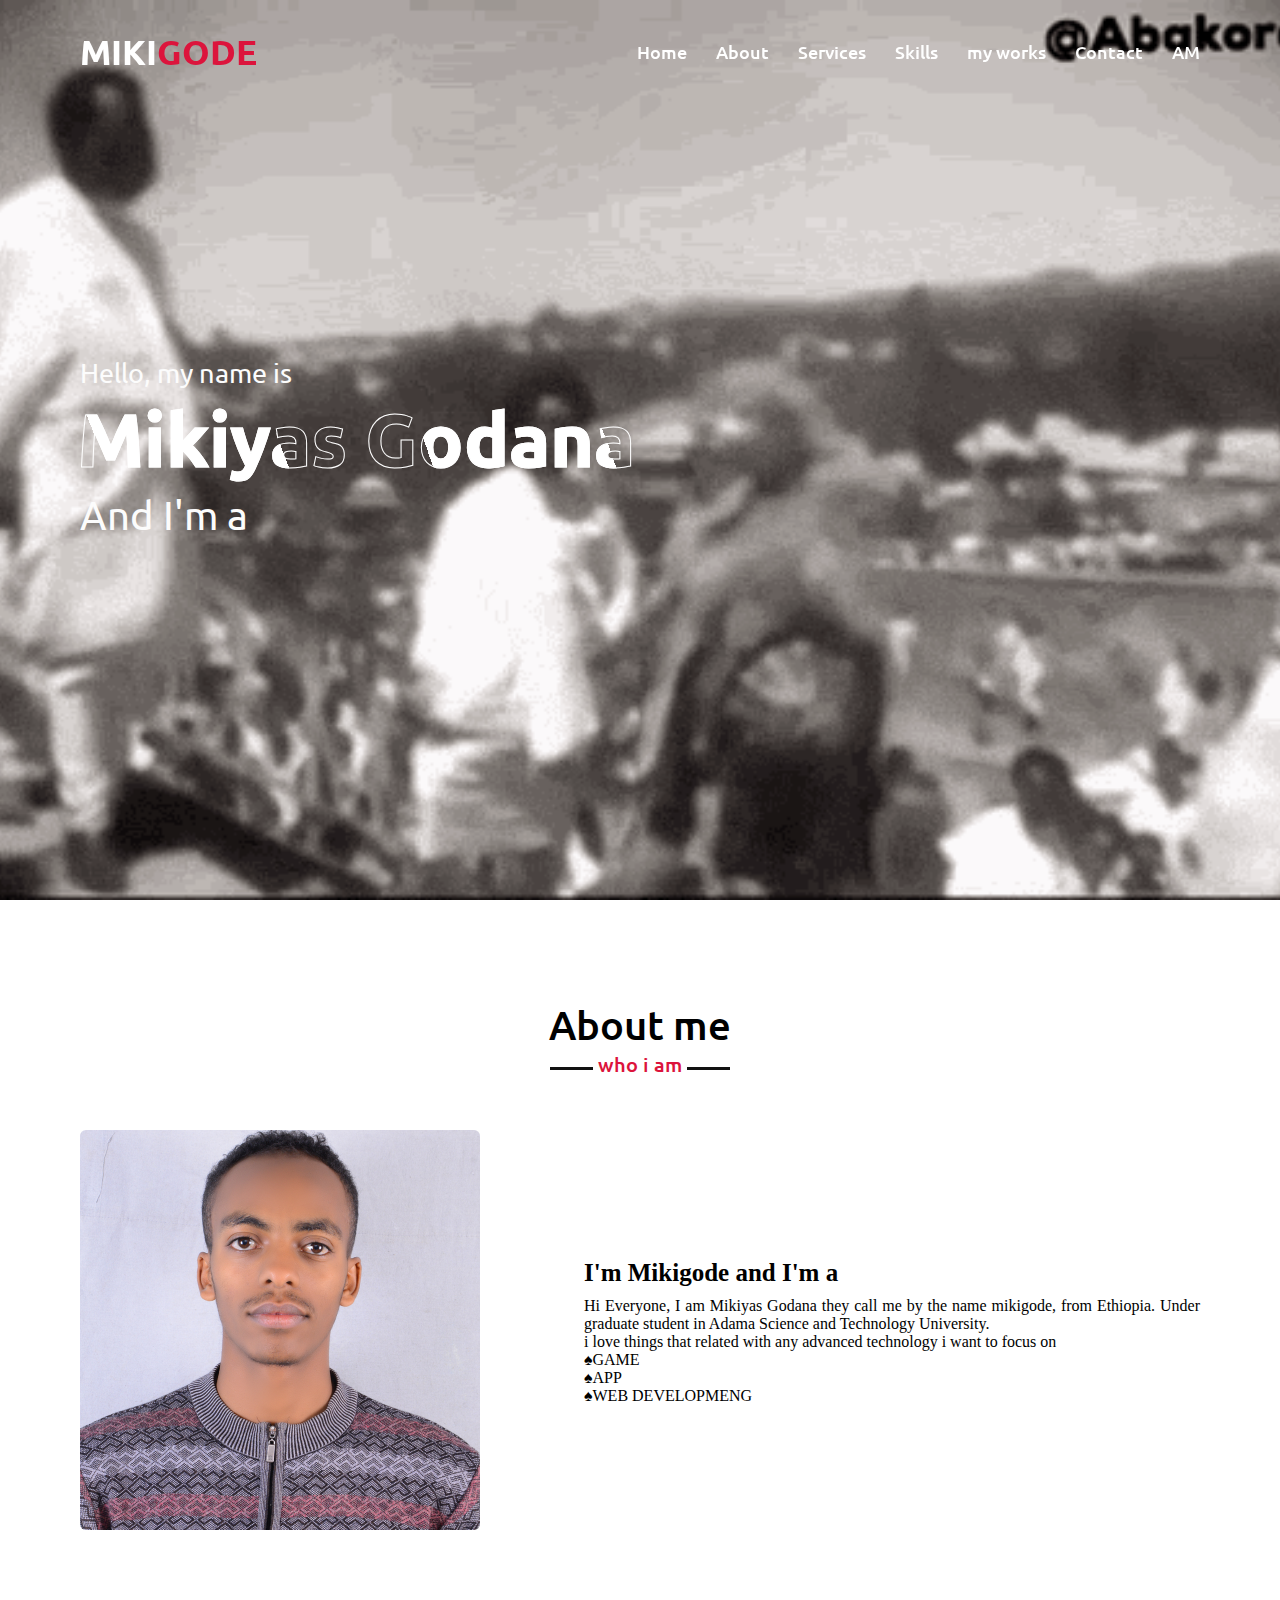
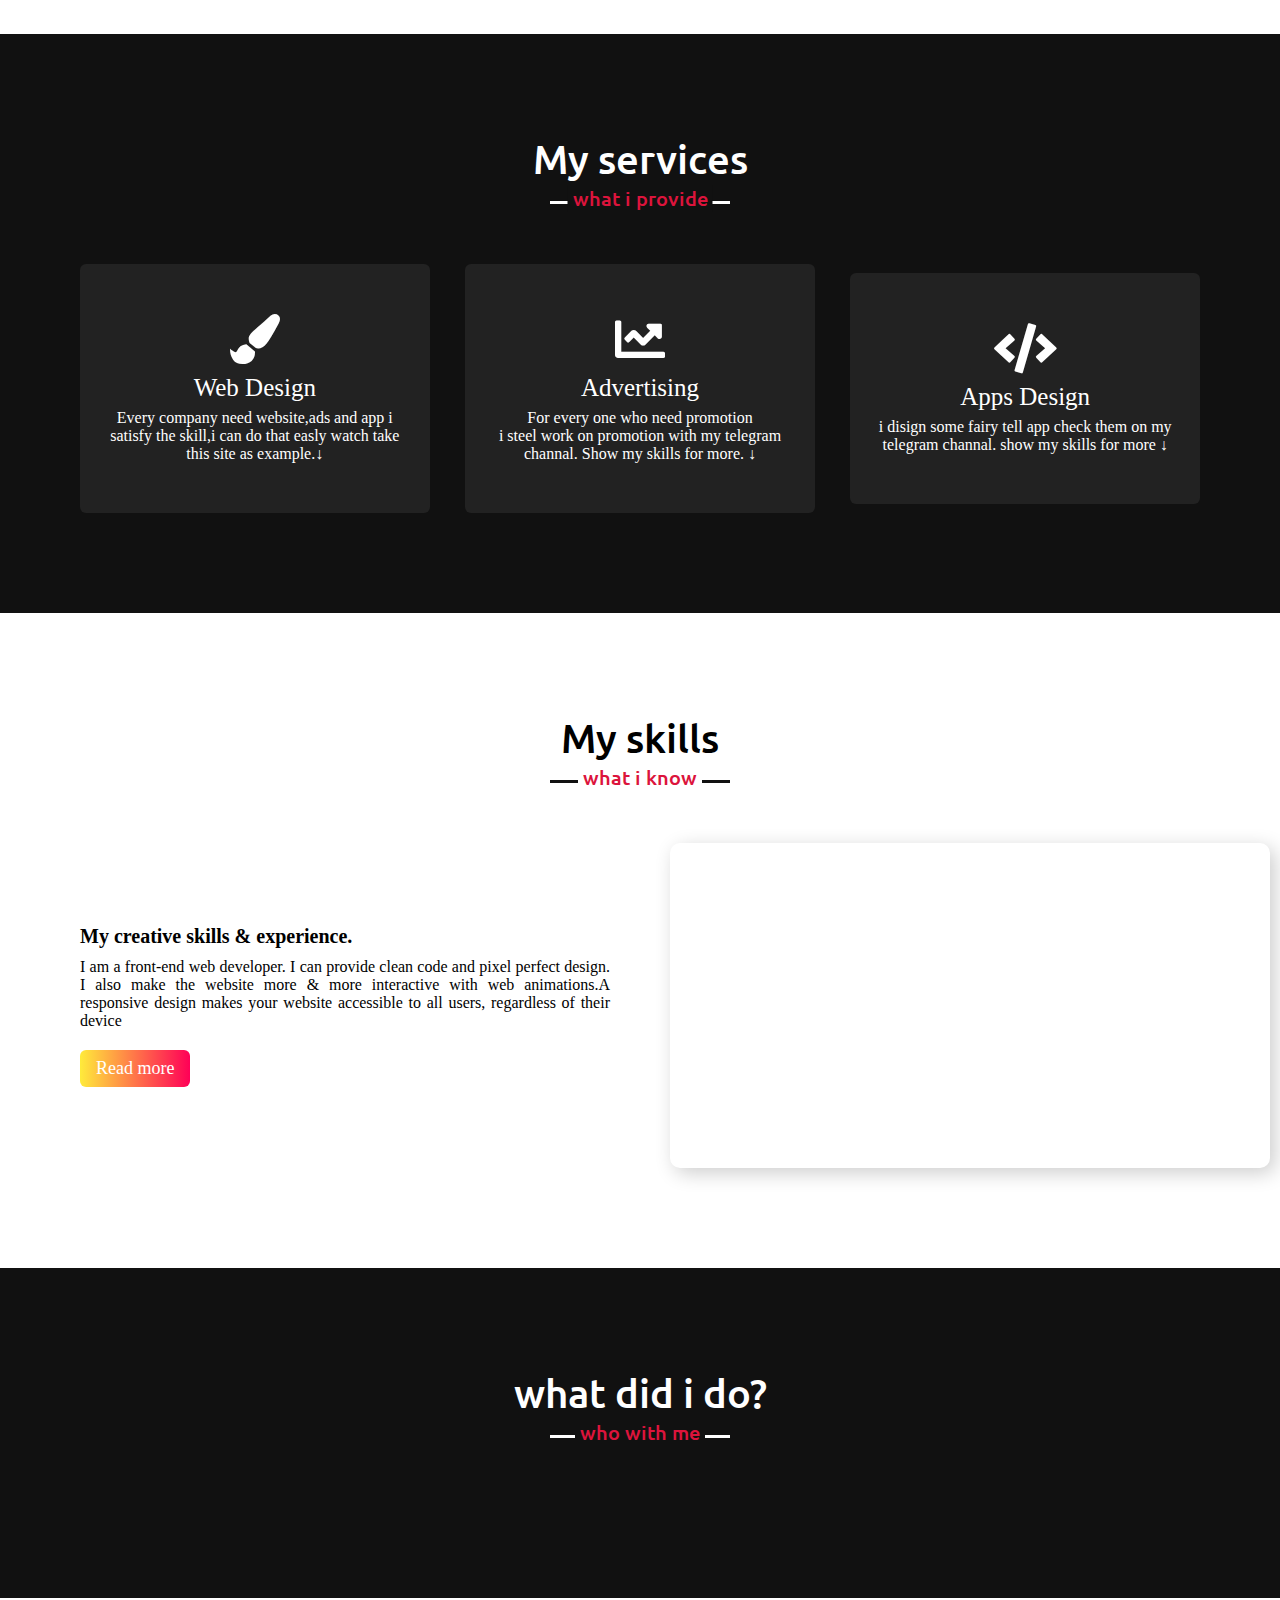
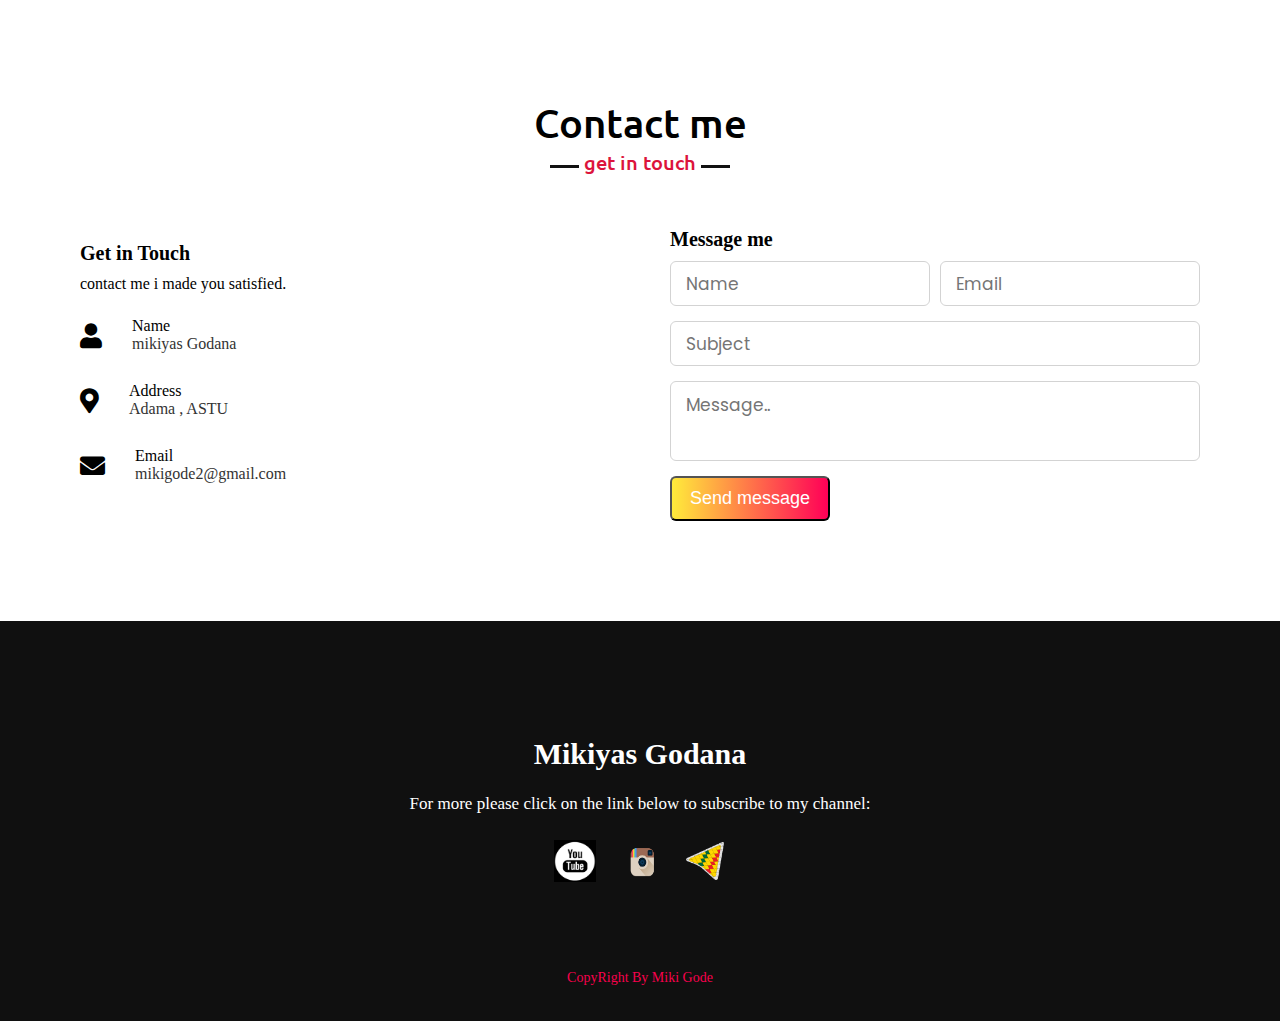
==== commit cb626c76: "Update index.html" ====
--- a/index.html
+++ b/index.html
@@ -31,7 +31,7 @@
                 <li><a href="#skills" class="menu-btn">Skills</a></li>
                 <li><a href="#my works" class="menu-btn">my works</a></li>
                 <li><a href="#contact" class="menu-btn">Contact</a></li>
-		<li><a href="#am.html" class="menu-btn">AM</a></li>
+		<li><a href="am.html" class="menu-btn">AM</a></li>
             </ul>
             <div class="menu-btn">
                 <i class="fas fa-bars"></i>
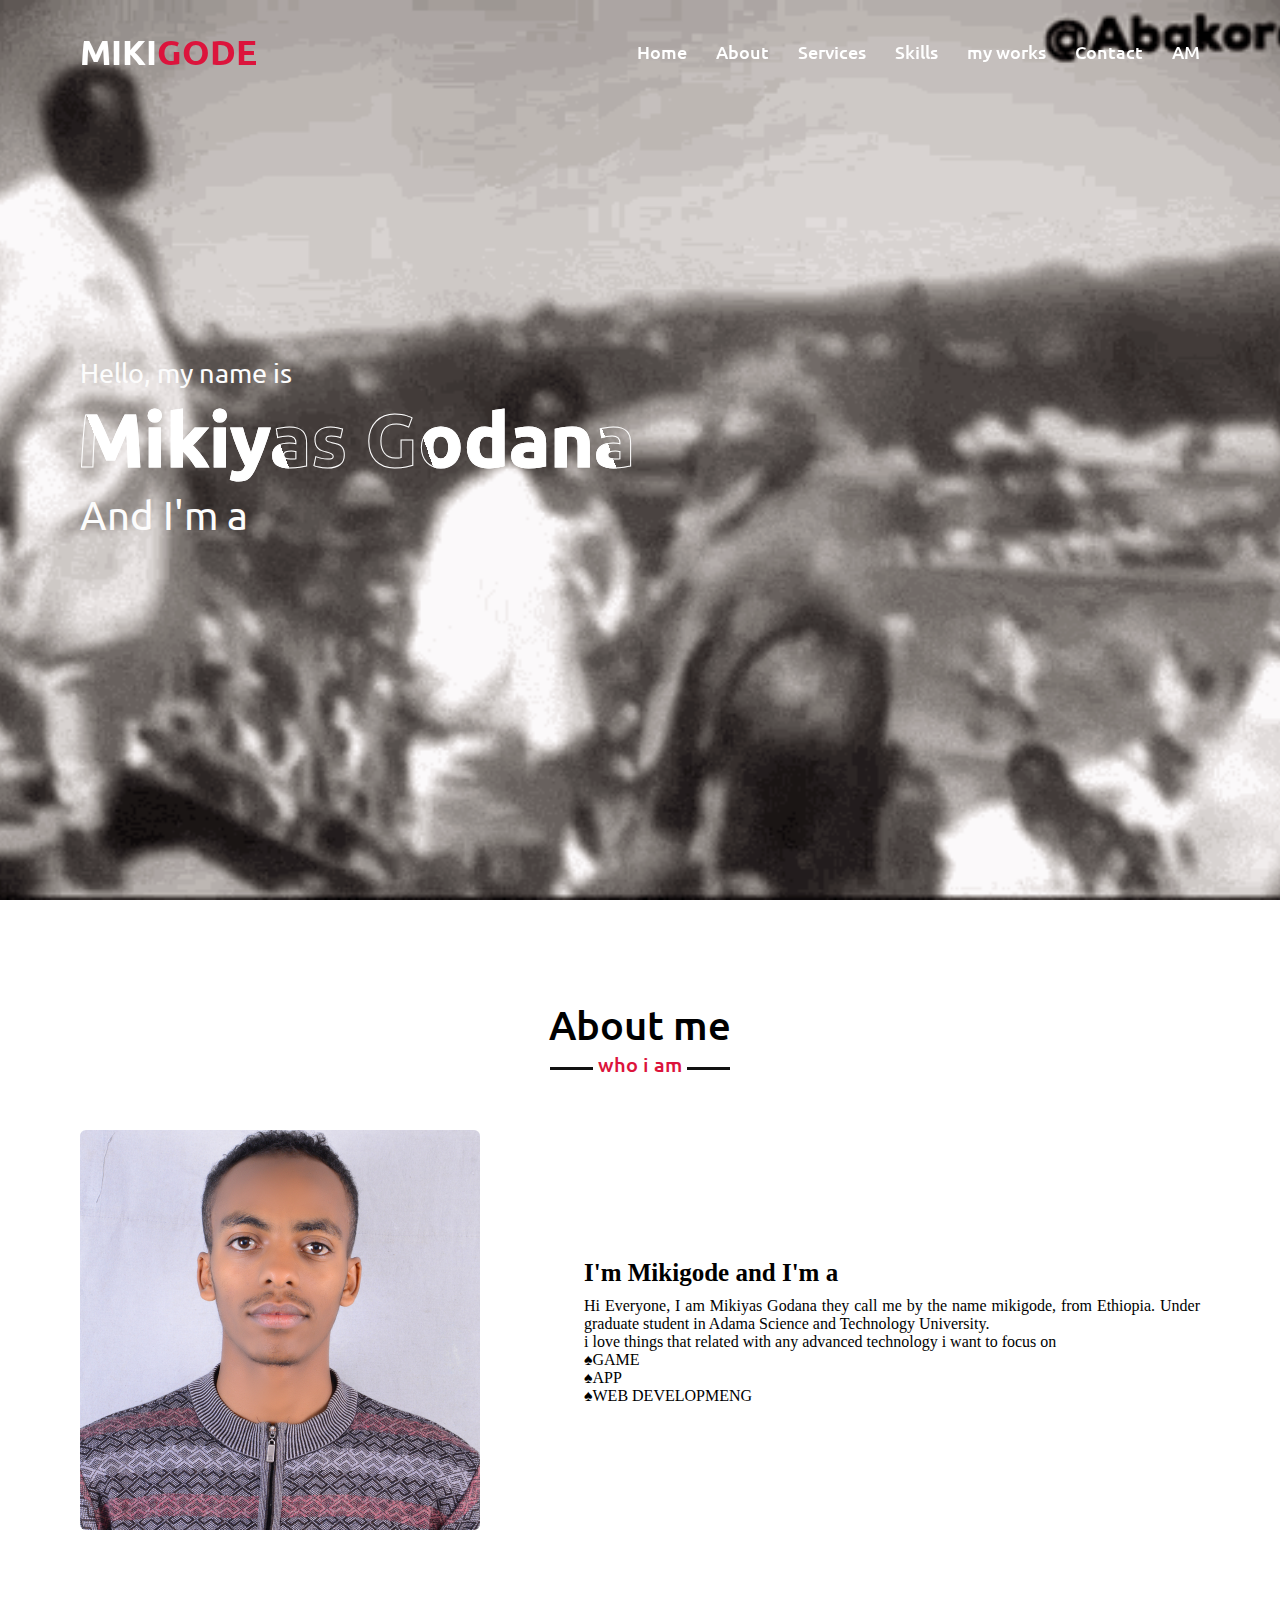
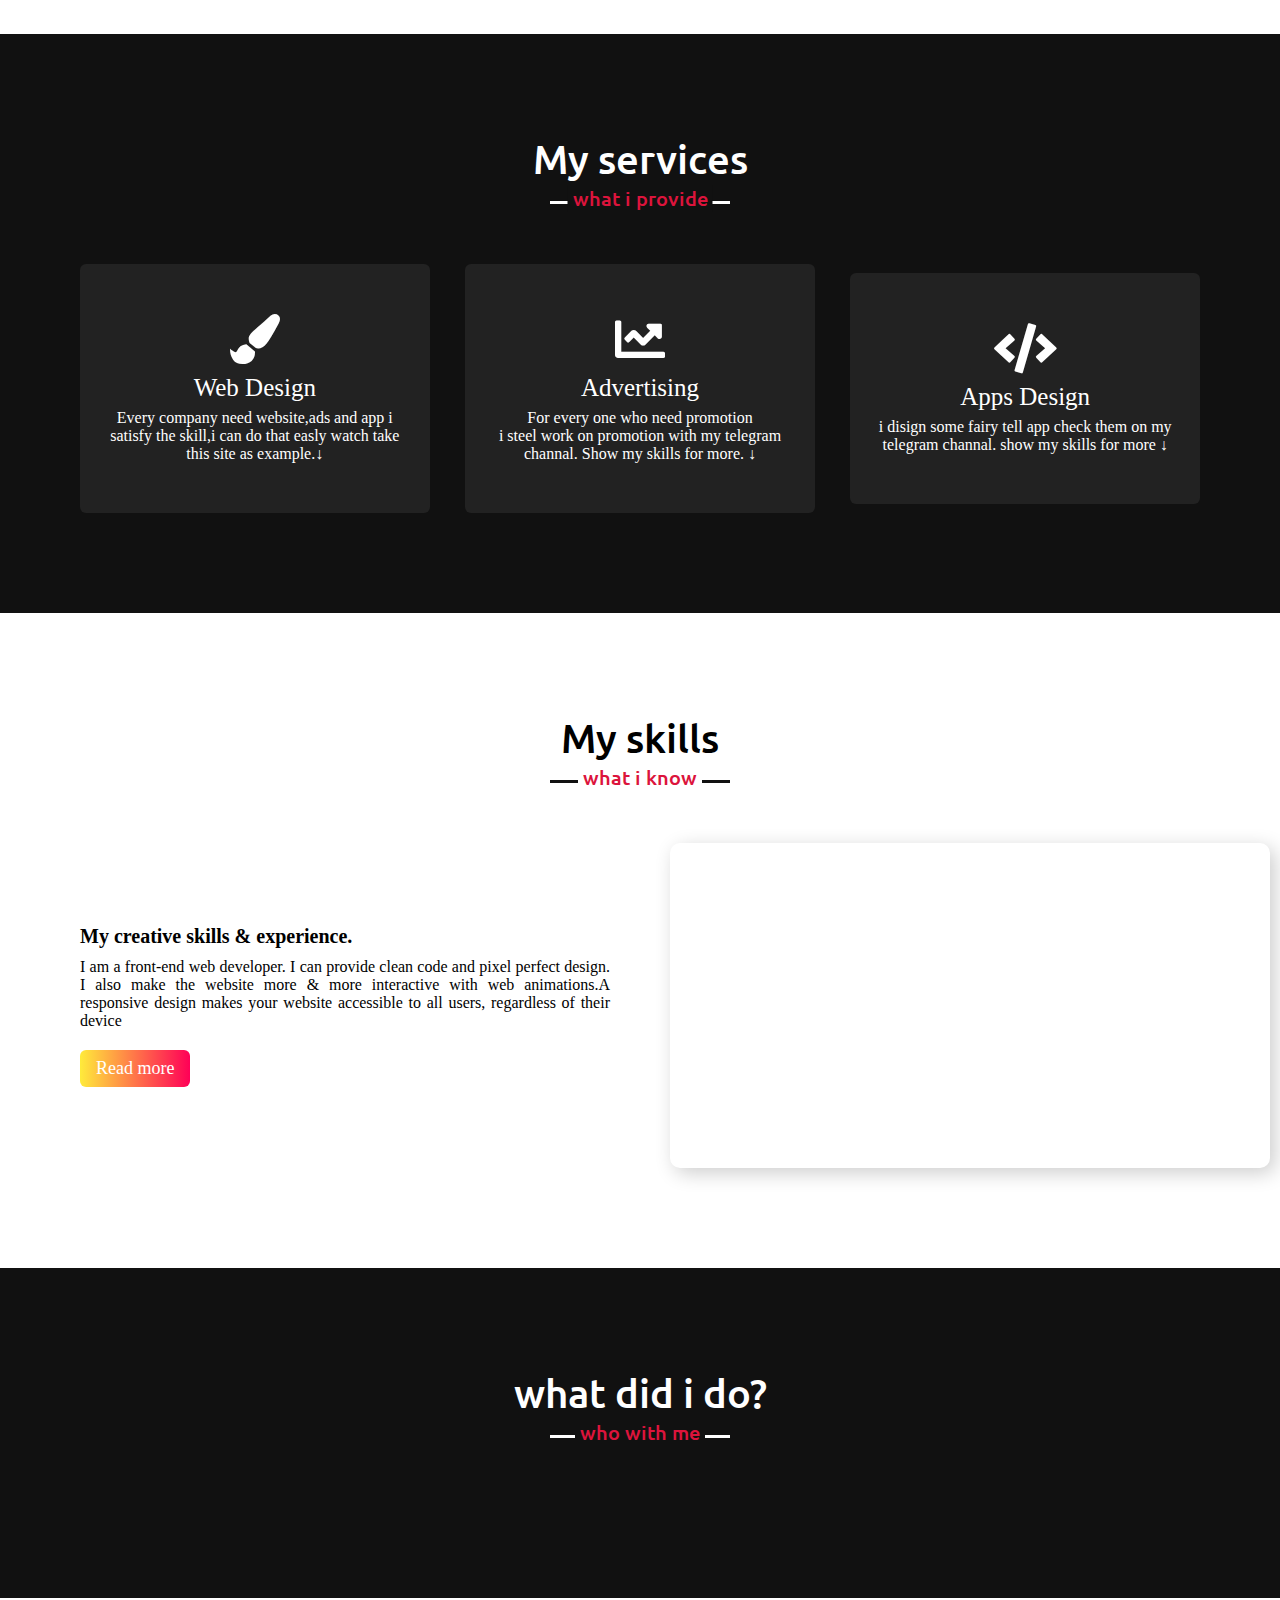
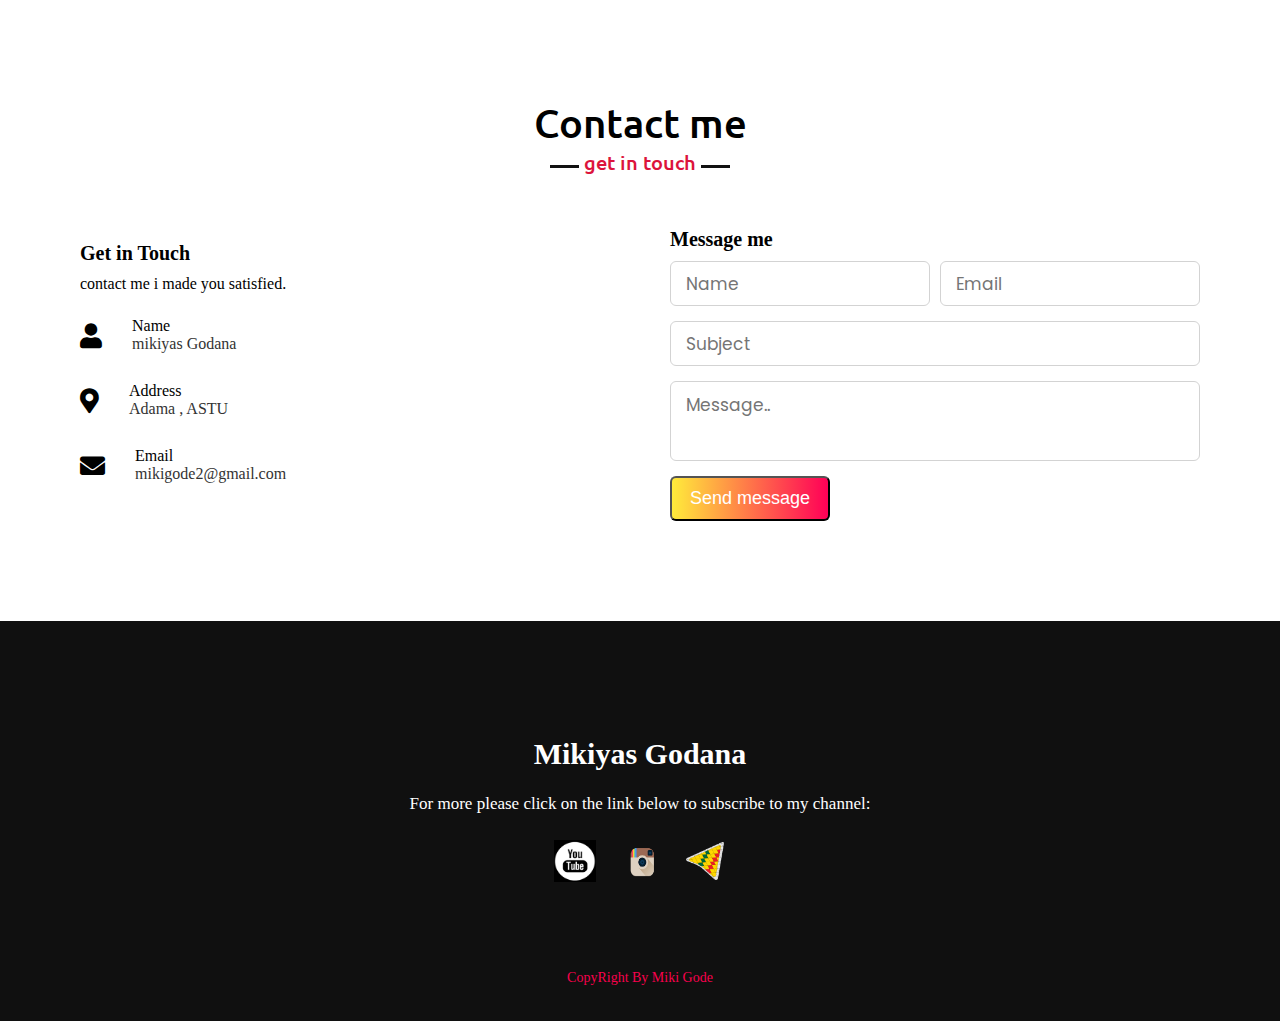
==== commit ddc257e4: "Update index.html" ====
--- a/index.html
+++ b/index.html
@@ -29,7 +29,7 @@
                 <li><a href="#about" class="menu-btn">About</a></li>
                 <li><a href="#services" class="menu-btn">Services</a></li>
                 <li><a href="#skills" class="menu-btn">Skills</a></li>
-                <li><a href="#my works" class="menu-btn">my works</a></li>
+                <li><a href="#works" class="menu-btn">my works</a></li>
                 <li><a href="#contact" class="menu-btn">Contact</a></li>
 		<li><a href="am.html" class="menu-btn">AM</a></li>
             </ul>
